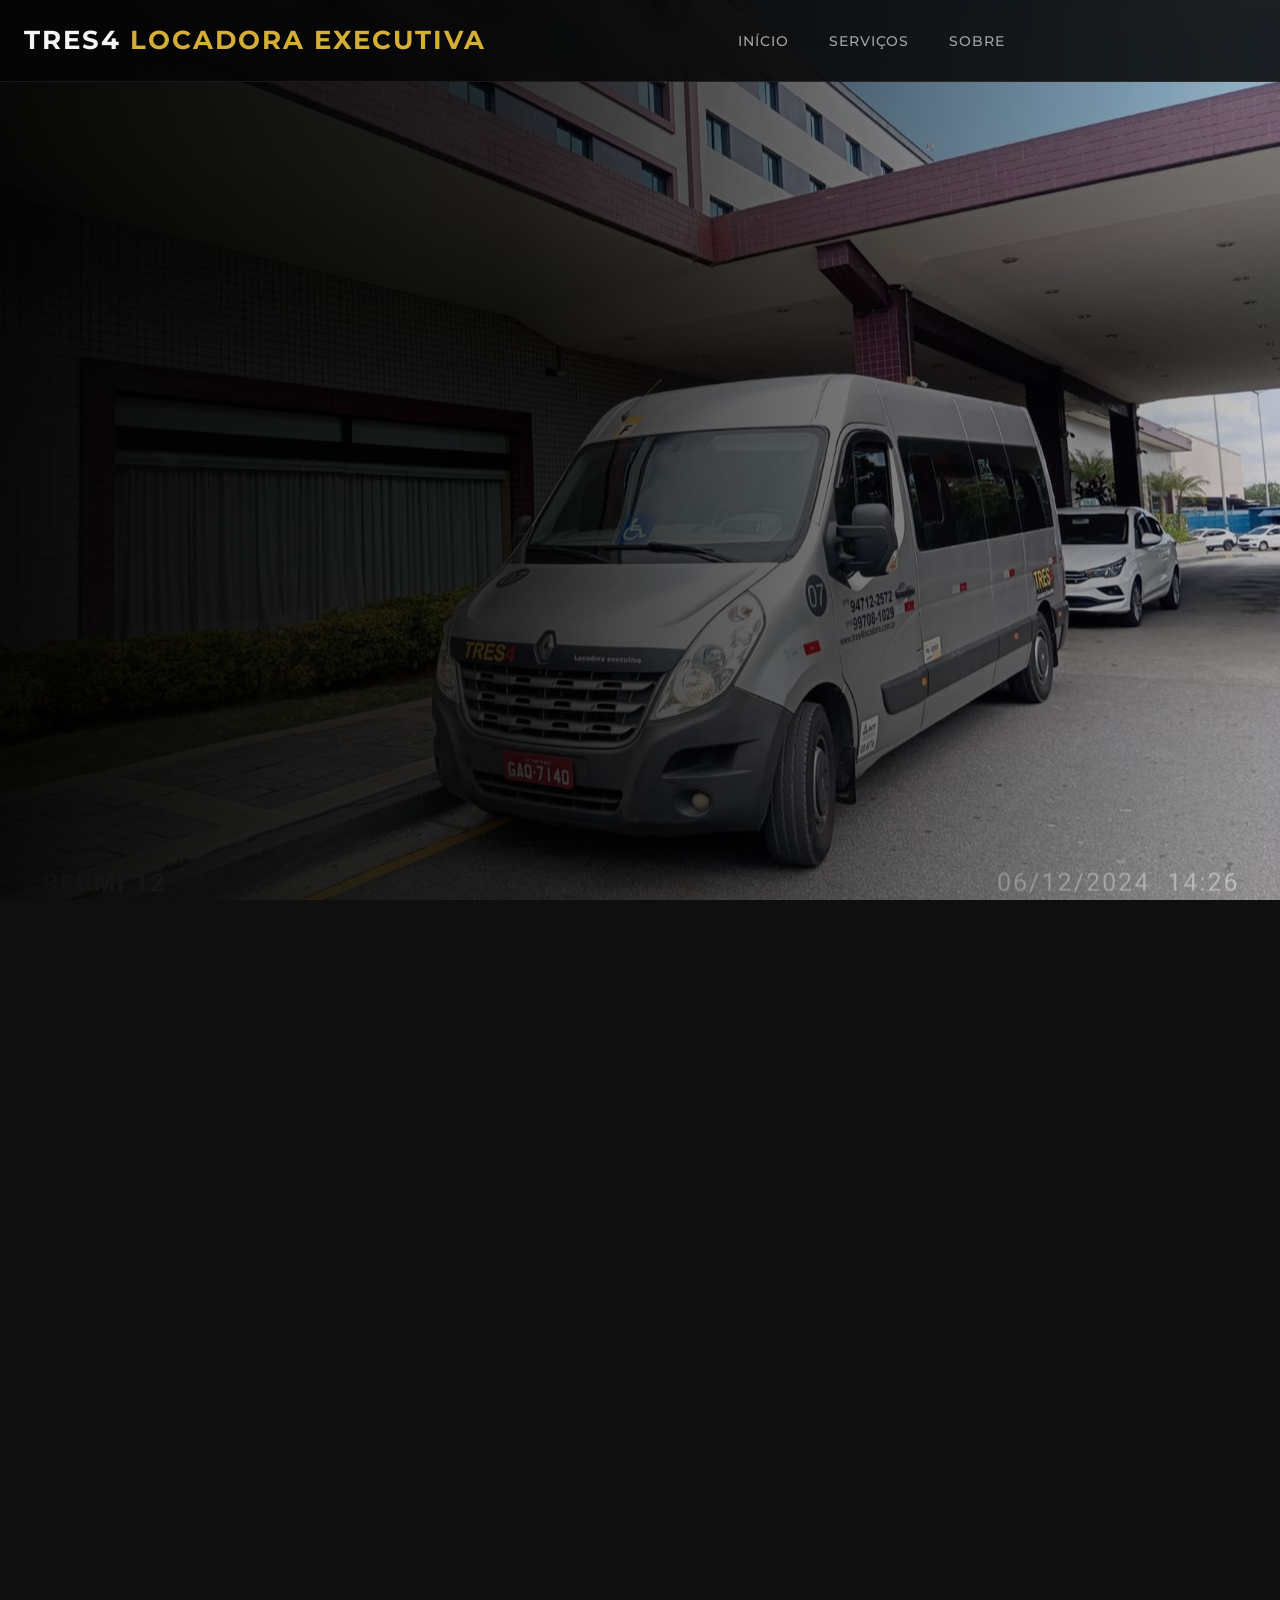
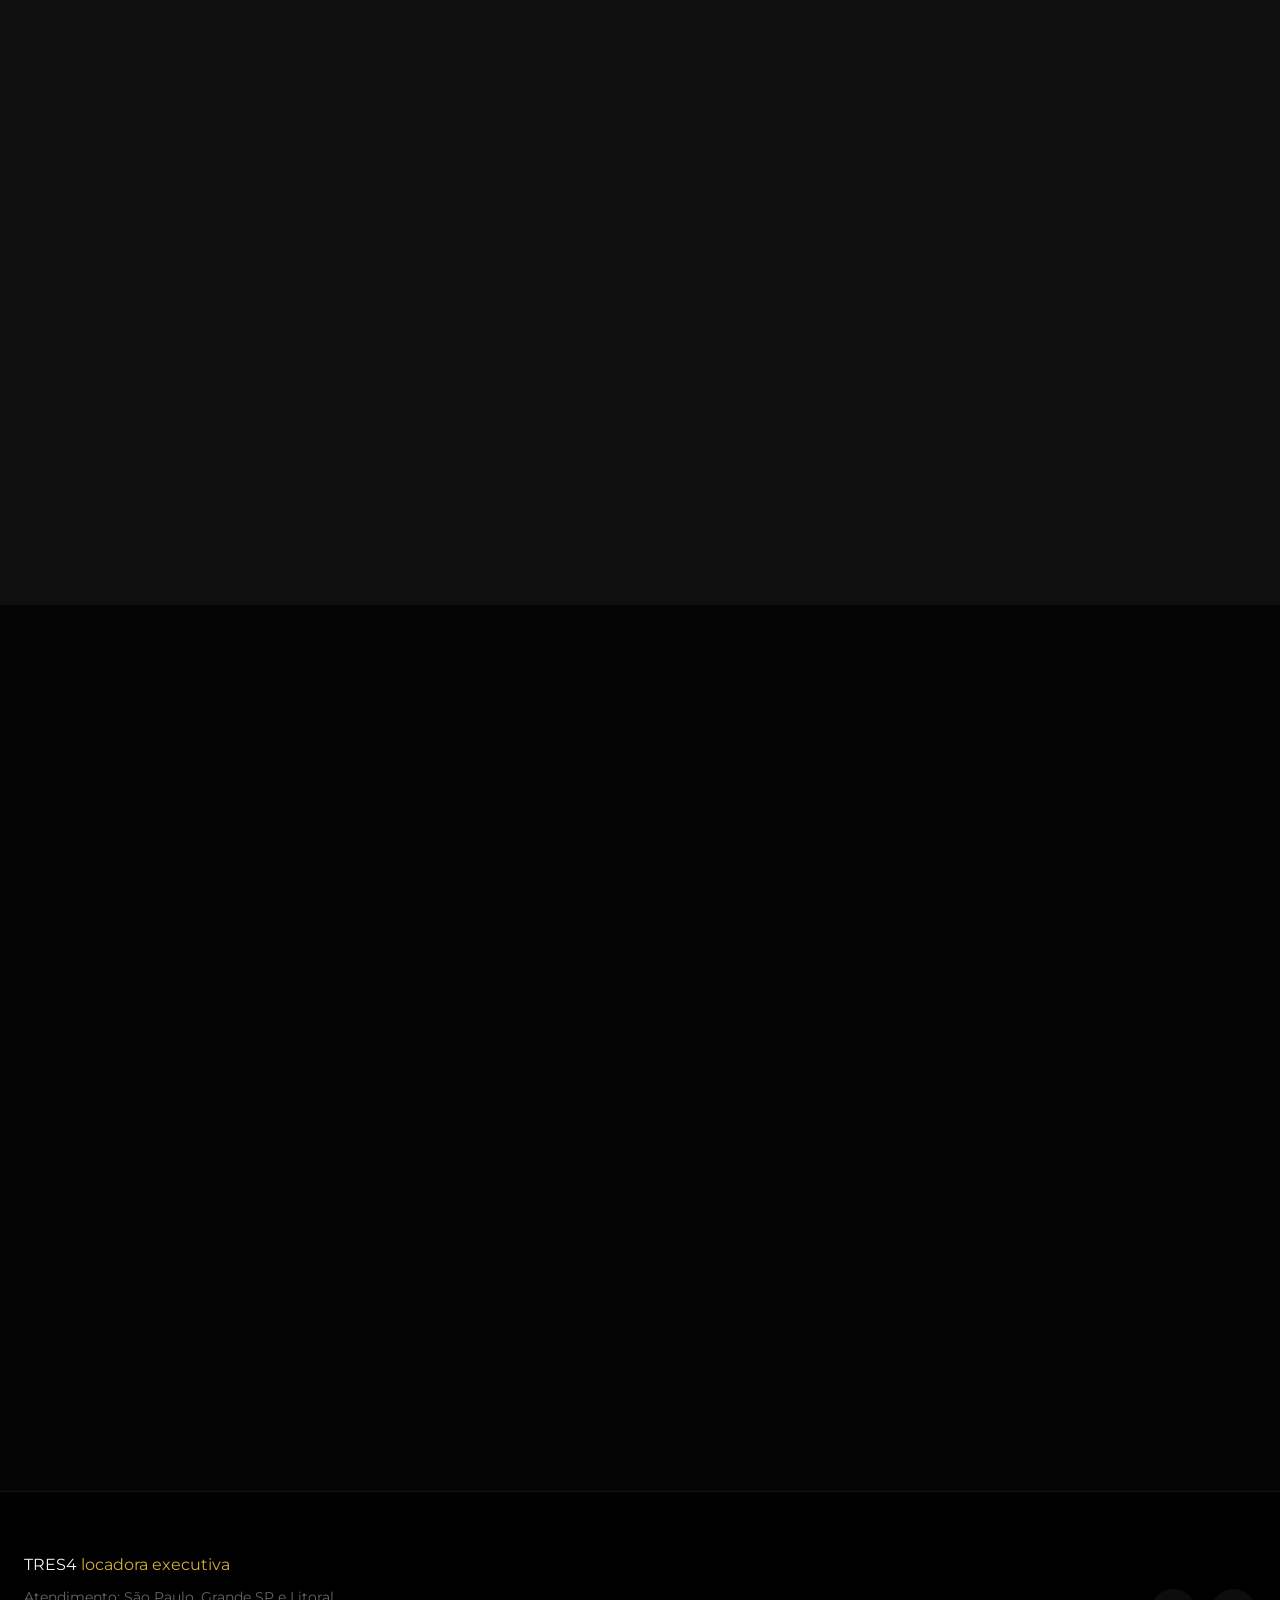
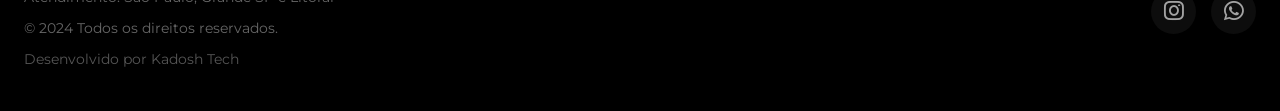
==== index.html @ 8bcae756 "Add files via upload" ====
<!-- index.html -->
<!DOCTYPE html>
<html lang="pt-br">
<head>
    <meta charset="UTF-8">
    <meta name="viewport" content="width=device-width, initial-scale=1.0">
    <title>TRES4 locadora executiva | Transporte Corporativo</title>
    
    <!-- Google Fonts: Montserrat -->
    <link rel="preconnect" href="https://fonts.googleapis.com">
    <link rel="preconnect" href="https://fonts.gstatic.com" crossorigin>
    <link href="https://fonts.googleapis.com/css2?family=Montserrat:wght@300;400;600;700&display=swap" rel="stylesheet">
    
    <!-- FontAwesome para Ícones -->
    <link rel="stylesheet" href="https://cdnjs.cloudflare.com/ajax/libs/font-awesome/6.4.0/css/all.min.css">
    
    <!-- Favicon (substitua pelo caminho do seu ícone, ex: img/favicon.png) -->
    <link rel="icon" href="img/ChatGPT Image 11 de fev. de 2026, 14_04_48.png" type="image/png">

    <!-- CSS Personalizado -->
    <link rel="stylesheet" href="css/style.css">
</head>
<body>

    <!-- 1) HEADER FIXO -->
    <header id="header">
        <div class="container header-container">
            <div class="logo">
                TRES4 <span class="text-gold">locadora executiva</span>
            </div>

            <nav class="nav-menu" id="nav-menu">
                <ul>
                    <li><a href="#inicio" class="nav-link">Início</a></li>
                    <li><a href="#servicos" class="nav-link">Serviços</a></li>
                    <li><a href="#sobre" class="nav-link">Sobre</a></li>
                </ul>
            </nav>

            <div class="header-actions">
                <div class="hamburger" id="hamburger">
                    <div class="bar"></div>
                    <div class="bar"></div>
                    <div class="bar"></div>
                </div>
            </div>
        </div>
    </header>

    <!-- 2) HERO SECTION -->
    <section id="inicio" class="hero">
        <div class="hero-overlay"></div>
        <div class="container hero-content fade-in-section">
            <h1>Locação de Van Executiva com <span class="text-gold">Conforto</span> e <span class="text-gold">Pontualidade</span></h1>
            <p>Transporte corporativo, viagens, eventos e traslados com segurança e profissionalismo de alto nível.</p>
        </div>
    </section>

    <!-- NOVA SEÇÃO: ORÇAMENTO VIA WHATSAPP -->
    <section id="orcamento" class="section-padding bg-graphite">
        <div class="container">
            <div class="section-header fade-in-section">
                <h2>Orçamento Rápido via WhatsApp</h2>
                <div class="divider"></div>
                <p>Preencha os dados abaixo e envie para receber sua cotação personalizada.</p>
            </div>

            <div class="quote-wrapper fade-in-section">
                <form id="whatsapp-form">
                    <div class="form-group">
                        <label for="origem">Local de Partida</label>
                        <input type="text" id="origem" placeholder="Ex: Aeroporto de Guarulhos" required>
                    </div>
                    <div class="form-group">
                        <label for="destino">Local de Destino</label>
                        <input type="text" id="destino" placeholder="Ex: Hotel Hilton Morumbi" required>
                    </div>
                    <div class="form-row">
                        <div class="form-group">
                            <label for="data-ida">Data de Ida</label>
                            <input type="date" id="data-ida" required>
                        </div>
                        <div class="form-group">
                            <label for="horario-saida">Horário de Saída</label>
                            <input type="time" id="horario-saida" required>
                        </div>
                    </div>
                    <div class="form-row">
                        <div class="form-group">
                            <label for="tipo-viagem">Tipo de Viagem</label>
                            <select id="tipo-viagem" required>
                                <option value="Só Ida">Só Ida</option>
                                <option value="Bate e Volta">Bate e Volta</option>
                            </select>
                        </div>
                        <div class="form-group">
                            <label for="passageiros">Nº de Passageiros</label>
                            <input type="number" id="passageiros" placeholder="Ex: 15" min="1" required>
                        </div>
                    </div>
                    <div class="form-group" id="campo-data-volta" style="display: none;">
                        <label for="data-volta">Data de Volta</label>
                        <input type="date" id="data-volta">
                    </div>
                    <div class="form-group">
                        <label for="tipo-veiculo">Tipo de Veículo</label>
                        <select id="tipo-veiculo">
                            <option value="Van 15 lugares">Van 15 lugares</option>
                            <option value="Van 16 lugares">Van 16 lugares</option>
                            <option value="Van 20 lugares">Van 20 lugares</option>
                            <option value="Micro-ônibus 36 lugares">Micro-ônibus 36 lugares</option>
                            <option value="Ônibus 46 lugares">Ônibus 46 lugares</option>
                        </select>
                    </div>
                    <button type="submit" class="btn-primary btn-large" style="width: 100%; justify-content: center;">
                        <i class="fa-brands fa-whatsapp"></i> Enviar para WhatsApp
                    </button>
                </form>
            </div>
        </div>
    </section>

    <!-- 3) SEÇÃO DE SERVIÇOS -->
    <section id="servicos" class="section-padding bg-dark">
        <div class="container">
            <div class="section-header fade-in-section">
                <h2>Nossos Serviços</h2>
                <div class="divider"></div>
                <p>Soluções completas em mobilidade corporativa e turismo.</p>
            </div>

            <div class="cards-grid">
                <!-- Card 1 -->
                <div class="card fade-in-section">
                    <div class="icon-box">
                        <i class="fa-solid fa-van-shuttle"></i>
                    </div>
                    <h3>Van Executiva</h3>
                    <p>Veículos modernos equipados com ar-condicionado, poltronas reclináveis e Wi-Fi para seu conforto.</p>
                </div>

                <!-- Card 2 -->
                <div class="card fade-in-section">
                    <div class="icon-box">
                        <i class="fa-solid fa-plane-departure"></i>
                    </div>
                    <h3>Traslado Aeroporto</h3>
                    <p>Receptivo em aeroportos com pontualidade garantida. Monitoramos seu voo para evitar atrasos.</p>
                </div>

                <!-- Card 3 -->
                <div class="card fade-in-section">
                    <div class="icon-box">
                        <i class="fa-solid fa-map-location-dot"></i>
                    </div>
                    <h3>Viagens e Turismo</h3>
                    <p>Roteiros turísticos, excursões e viagens em família com motoristas experientes em estradas.</p>
                </div>

                <!-- Card 4 -->
                <div class="card fade-in-section">
                    <div class="icon-box">
                        <i class="fa-solid fa-briefcase"></i>
                    </div>
                    <h3>Eventos Corporativos</h3>
                    <p>Logística de transporte para congressos, feiras e reuniões de negócios com total discrição.</p>
                </div>
            </div>
        </div>
    </section>

    <!-- 4) SEÇÃO "POR QUE ESCOLHER A GENTE" -->
    <section id="diferenciais" class="section-padding bg-graphite">
        <div class="container">
            <div class="section-header fade-in-section">
                <h2>Por Que Nos Escolher?</h2>
                <div class="divider"></div>
            </div>

            <div class="features-grid">
                <div class="feature-item fade-in-section">
                    <i class="fa-solid fa-user-tie text-gold"></i>
                    <div>
                        <h4>Motoristas Profissionais</h4>
                        <p>Equipe treinada, uniformizada e discreta.</p>
                    </div>
                </div>

                <div class="feature-item fade-in-section">
                    <i class="fa-solid fa-check-to-slot text-gold"></i>
                    <div>
                        <h4>Veículos Revisados</h4>
                        <p>Frota nova com manutenção preventiva rigorosa.</p>
                    </div>
                </div>

                <div class="feature-item fade-in-section">
                    <i class="fa-solid fa-clock text-gold"></i>
                    <div>
                        <h4>Pontualidade Garantida</h4>
                        <p>Respeito absoluto aos horários agendados.</p>
                    </div>
                </div>

                <div class="feature-item fade-in-section">
                    <i class="fa-brands fa-whatsapp text-gold"></i>
                    <div>
                        <h4>Atendimento Rápido</h4>
                        <p>Orçamentos ágeis e suporte via WhatsApp.</p>
                    </div>
                </div>
            </div>
        </div>
    </section>

    <!-- 5) SEÇÃO DE GALERIA / FOTOS -->
    <section id="galeria" class="section-padding bg-dark">
        <div class="container">
            <div class="section-header fade-in-section">
                <h2>Nossa Frota</h2>
                <div class="divider"></div>
                <p>Conforto, higienização e tecnologia em cada detalhe.</p>
            </div>

            <div class="gallery-grid">
                <div class="gallery-item fade-in-section">
                    <img src="img/96c2bb25-fee1-4626-82e7-6e693b0df687.jpg" alt="Interior Van Executiva">
                    <div class="gallery-overlay"><i class="fa-solid fa-magnifying-glass-plus"></i></div>
                </div>
                <div class="gallery-item fade-in-section">
                    <img src="img/d9f26574-5189-4504-b9fa-1c1dcefc4586.jpg" alt="Van Executiva Externa">
                    <div class="gallery-overlay"><i class="fa-solid fa-magnifying-glass-plus"></i></div>
                </div>
                <div class="gallery-item fade-in-section">
                    <img src="img/294450ea-e148-44d5-8712-19828cb060cf.jpg" alt="Conforto Poltronas">
                    <div class="gallery-overlay"><i class="fa-solid fa-magnifying-glass-plus"></i></div>
                </div>
                <div class="gallery-item fade-in-section">
                    <img src="img/e21694b3-dbf9-4ef1-8dc4-aefa2a2aeecd.jpg" alt="Viagem Corporativa">
                    <div class="gallery-overlay"><i class="fa-solid fa-magnifying-glass-plus"></i></div>
                </div>
            </div>
        </div>
    </section>

    <!-- 6) SEÇÃO DE DEPOIMENTOS -->
    <section id="depoimentos" class="section-padding bg-graphite">
        <div class="container">
            <div class="section-header fade-in-section">
                <h2>O Que Dizem Nossos Clientes</h2>
                <div class="divider"></div>
            </div>

            <div class="testimonials-grid">
                <div class="testimonial-card fade-in-section">
                    <div class="stars text-gold"><i class="fa-solid fa-star"></i><i class="fa-solid fa-star"></i><i class="fa-solid fa-star"></i><i class="fa-solid fa-star"></i><i class="fa-solid fa-star"></i></div>
                    <p>"Serviço impecável! A van estava extremamente limpa e o motorista foi muito pontual. Recomendo para qualquer empresa."</p>
                    <h4>Carlos Mendes</h4>
                    <span>São Paulo, SP</span>
                </div>

                <div class="testimonial-card fade-in-section">
                    <div class="stars text-gold"><i class="fa-solid fa-star"></i><i class="fa-solid fa-star"></i><i class="fa-solid fa-star"></i><i class="fa-solid fa-star"></i><i class="fa-solid fa-star"></i></div>
                    <p>"Contratamos para um evento corporativo e tudo saiu perfeito. O atendimento via WhatsApp foi rápido e eficiente."</p>
                    <h4>Fernanda Souza</h4>
                    <span>Campinas, SP</span>
                </div>

                <div class="testimonial-card fade-in-section">
                    <div class="stars text-gold"><i class="fa-solid fa-star"></i><i class="fa-solid fa-star"></i><i class="fa-solid fa-star"></i><i class="fa-solid fa-star"></i><i class="fa-solid fa-star"></i></div>
                    <p>"Viagem tranquila e segura com minha família. O motorista foi muito atencioso e o veículo era super confortável."</p>
                    <h4>Roberto Almeida</h4>
                    <span>Santos, SP</span>
                </div>
            </div>
        </div>
    </section>

    <!-- 7) SEÇÃO SOBRE (RECONSTRUÍDA) -->
    <section id="sobre" class="section-padding bg-dark">
        <div class="container">
            <div class="section-header fade-in-section">
                <h2>Sobre a <span class="text-gold">TRES4 locadora executiva</span></h2>
                <div class="divider"></div>
            </div>
            <div class="about-content fade-in-section">
                <div class="about-text-new">
                    <p>Com mais de 10 anos de experiência no mercado de transporte executivo, nossa missão é oferecer uma experiência de viagem superior, unindo segurança, conforto e pontualidade.</p>
                    <p>Atendemos empresas de grande porte, eventos sociais e grupos de turismo, sempre com uma frota renovada e motoristas altamente qualificados e bilíngues (sob consulta).</p>
                </div>
                <div class="about-image-new">
                    <img src="img/69a67523-b2e0-4eae-94ff-9f97b449d1ce.jpg" alt="Motorista Executivo">
                </div>
            </div>
        </div>
    </section>
    <!-- 9) FOOTER -->
    <footer class="footer bg-dark">
        <div class="container footer-content">
            <div class="footer-logo">
                TRES4 <span class="text-gold">locadora executiva</span>
                <p>Atendimento: São Paulo, Grande SP e Litoral</p>
                <p>&copy; 2024 Todos os direitos reservados.</p>
                <p><a href="https://kadosh-tech.vercel.app/" target="_blank" class="kadosh-link">Desenvolvido por Kadosh Tech</a></p>
            </div>
            <div class="social-icons">
                <a href="https://www.instagram.com/locadoradevanstres4/" target="_blank"><i class="fa-brands fa-instagram"></i></a>
                <a href="https://wa.me/5511943719478" target="_blank"><i class="fa-brands fa-whatsapp"></i></a>
            </div>
        </div>
    </footer>

    <!-- Script JS -->
    <script src="js/js.js"></script>
</body>
</html>
---- css/style.css ----
/* style.css */

/* --- Variáveis e Reset --- */
:root {
    --color-black: #050505; /* Preto mais profundo */
    --color-dark-gray: #0f0f0f;
    --color-graphite: #1a1a1a;
    --color-surface: #141414;
    --color-gold: #D4AF37;
    --color-gold-hover: #F2C94C;
    --color-gold-dim: rgba(212, 175, 55, 0.15);
    --color-white: #f5f5f5;
    --color-text-gray: #a3a3a3;
    --color-whatsapp: #25D366;
    --color-whatsapp-hover: #1ebe57;
    --border-light: rgba(255, 255, 255, 0.08);
    --glass-bg: rgba(20, 20, 20, 0.7);
    --glass-border: rgba(255, 255, 255, 0.05);
    --shadow-soft: 0 10px 40px -10px rgba(0,0,0,0.8);
    --shadow-glow: 0 0 20px rgba(212, 175, 55, 0.15);
    
    --font-main: 'Montserrat', sans-serif;
    --transition: all 0.4s cubic-bezier(0.165, 0.84, 0.44, 1); /* Curva Bezier mais suave */
    --radius-lg: 16px;
    --radius-md: 12px;
    --radius-sm: 8px;
}

* {
    margin: 0;
    padding: 0;
    box-sizing: border-box;
    -webkit-font-smoothing: antialiased;
    -moz-osx-font-smoothing: grayscale;
}

html {
    scroll-behavior: smooth;
    overflow-x: hidden;
}

body {
    font-family: var(--font-main);
    background-color: var(--color-black);
    color: var(--color-white);
    line-height: 1.6;
    background-image: radial-gradient(circle at top right, #1a1a1a 0%, #050505 40%);
    background-attachment: fixed;
    overflow-x: hidden;
}

ul { list-style: none; }
a { text-decoration: none; color: inherit; }

/* --- Utilitários --- */
.container {
    max-width: 1280px; /* Container um pouco mais largo */
    margin: 0 auto;
    padding: 0 24px;
}

.text-gold { color: var(--color-gold); }
.bg-dark { background-color: transparent; } /* Removido para usar o gradiente do body */
.bg-graphite { background-color: var(--color-dark-gray); }

.section-padding { padding: 100px 0; }

.section-header {
    text-align: center;
    margin-bottom: 70px;
    max-width: 800px;
    margin-left: auto;
    margin-right: auto;
}

.section-header h2 {
    font-size: 2.8rem;
    font-weight: 700;
    text-transform: uppercase;
    letter-spacing: 1px;
    margin-bottom: 20px;
    background: linear-gradient(to right, #fff, #ccc);
    -webkit-background-clip: text;
    -webkit-text-fill-color: transparent;
}

.divider {
    width: 80px;
    height: 4px;
    background-color: var(--color-gold);
    margin: 0 auto 25px;
    border-radius: 2px;
    box-shadow: 0 0 15px var(--color-gold-dim);
}

.section-header p {
    font-size: 1.1rem;
    color: var(--color-text-gray);
    font-weight: 300;
}

/* --- Botões --- */
.btn-primary {
    display: inline-flex;
    align-items: center;
    justify-content: center;
    gap: 10px;
    background-color: var(--color-whatsapp);
    color: var(--color-white);
    font-weight: 700;
    border-radius: var(--radius-sm);
    transition: var(--transition);
    text-transform: uppercase;
    letter-spacing: 0.5px;
    border: none;
    cursor: pointer;
    position: relative;
    overflow: hidden;
}

.btn-primary:hover {
    background-color: var(--color-whatsapp-hover);
    transform: translateY(-3px);
    box-shadow: 0 10px 25px rgba(37, 211, 102, 0.25);
}

.btn-small { padding: 12px 24px; font-size: 0.9rem; }
.btn-large { padding: 18px 40px; font-size: 1rem; }

/* --- Header --- */
header {
    position: absolute;
    top: 0;
    left: 0;
    width: 100%;
    z-index: 1000;
    background-color: rgba(5, 5, 5, 0.85);
    backdrop-filter: blur(15px);
    -webkit-backdrop-filter: blur(15px);
    border-bottom: 1px solid var(--border-light);
    padding: 20px 0;
    transition: var(--transition);
}

.header-container {
    display: flex;
    justify-content: space-between;
    align-items: center;
}

.logo {
    font-size: 1.6rem;
    font-weight: 700;
    text-transform: uppercase;
    letter-spacing: 2px;
    color: var(--color-white);
}

.nav-menu ul {
    display: flex;
    gap: 40px;
}

.nav-link {
    font-size: 0.9rem;
    font-weight: 500;
    text-transform: uppercase;
    letter-spacing: 1px;
    color: var(--color-text-gray);
    transition: var(--transition);
    position: relative;
}

.nav-link::after {
    content: '';
    position: absolute;
    width: 0;
    height: 2px;
    bottom: -6px;
    left: 0;
    background-color: var(--color-gold);
    transition: var(--transition);
    box-shadow: 0 0 10px var(--color-gold);
}

.nav-link:hover { color: var(--color-white); }
.nav-link:hover::after { width: 100%; }

.btn-header-mobile { display: none; } /* Escondido no desktop */

/* Hamburger Menu */
.hamburger {
    display: none;
    cursor: pointer;
}

.bar {
    display: block;
    width: 30px;
    height: 2px;
    margin: 6px auto;
    background-color: var(--color-white);
    transition: var(--transition);
}

/* --- Hero Section --- */
.hero {
    height: 100vh;
    min-height: 600px;
    background-image: url('../img/06b95664-b39d-4b4d-8f35-195a34e56233.jpg'); /* Placeholder Van/Carro Luxo */
    background-size: cover;
    background-position: center;
    position: relative;
    display: flex;
    align-items: center;
    justify-content: flex-start; /* Alinhamento à esquerda */
    text-align: left; /* Alinhamento à esquerda */
}

.hero-overlay {
    position: absolute;
    top: 0;
    left: 0;
    width: 100%;
    height: 100%;
    /* Gradiente sofisticado para dar leitura ao texto na esquerda */
    background: linear-gradient(90deg, rgba(0,0,0,0.95) 0%, rgba(0,0,0,0.8) 40%, rgba(0,0,0,0.2) 100%);
}

.hero-content {
    position: relative;
    z-index: 1;
    max-width: 900px;
    padding-left: 20px; /* Pequeno ajuste visual */
}

.hero-content h1 {
    font-size: clamp(2.5rem, 5vw, 4.5rem); /* Tipografia responsiva e grande */
    line-height: 1.1;
    margin-bottom: 30px;
    font-weight: 700;
    text-transform: uppercase;
    letter-spacing: -1px;
}

.hero-content p {
    font-size: 1.3rem;
    color: #e0e0e0;
    margin-bottom: 40px;
    max-width: 600px;
    font-weight: 300;
    border-left: 3px solid var(--color-gold);
    padding-left: 20px;
}

/* --- Serviços (Cards) --- */
.cards-grid {
    display: grid;
    grid-template-columns: repeat(auto-fit, minmax(280px, 1fr));
    gap: 30px;
}

.card {
    background-color: var(--color-surface);
    padding: 50px 35px;
    border-radius: var(--radius-lg);
    text-align: left; /* Design mais moderno */
    transition: var(--transition);
    border: 1px solid var(--border-light);
    position: relative;
    overflow: hidden;
}

.card:hover {
    transform: translateY(-10px);
    border-color: var(--color-gold);
    box-shadow: var(--shadow-soft);
    background-color: #1a1a1a;
}

.icon-box {
    font-size: 2rem;
    color: var(--color-gold);
    margin-bottom: 30px;
    width: 70px;
    height: 70px;
    display: flex;
    align-items: center;
    justify-content: center;
    background: rgba(212, 175, 55, 0.1);
    border-radius: 50%;
    border: 1px solid rgba(212, 175, 55, 0.2);
    transition: var(--transition);
}

.card:hover .icon-box {
    background: var(--color-gold);
    color: var(--color-black);
    box-shadow: 0 0 20px var(--color-gold-dim);
}

.card h3 {
    font-size: 1.4rem;
    margin-bottom: 15px;
    color: var(--color-white);
    font-weight: 600;
}

.card p {
    color: var(--color-text-gray);
    font-size: 1rem;
    line-height: 1.7;
}

/* --- Diferenciais --- */
.features-grid {
    display: grid;
    grid-template-columns: repeat(auto-fit, minmax(320px, 1fr));
    gap: 30px;
}

.feature-item {
    display: flex;
    align-items: flex-start;
    gap: 20px;
    background-color: rgba(255,255,255,0.02);
    padding: 30px;
    border-radius: var(--radius-md);
    border: 1px solid transparent;
    transition: var(--transition);
}

.feature-item:hover {
    background-color: rgba(255,255,255,0.04);
    border-color: var(--border-light);
    transform: translateX(5px);
}

.feature-item i {
    font-size: 2rem;
    margin-top: 0;
    color: var(--color-gold);
    filter: drop-shadow(0 0 5px rgba(212, 175, 55, 0.3));
}

.feature-item h4 {
    font-size: 1.2rem;
    margin-bottom: 8px;
    color: var(--color-white);
    font-weight: 600;
}

.feature-item p {
    color: var(--color-text-gray);
    font-size: 0.95rem;
}

/* --- Animações de Scroll --- */
.fade-in-section {
    opacity: 0;
    transform: translateY(40px);
    transition: opacity 1s ease-out, transform 1s cubic-bezier(0.2, 0.8, 0.2, 1);
    will-change: opacity, visibility;
}

.fade-in-section.is-visible {
    opacity: 1;
    transform: none;
}

/* --- Responsividade --- */
@media (max-width: 768px) {
    .hamburger { display: block; }
    
    .nav-menu {
        position: fixed;
        left: -100%;
        top: 0;
        gap: 0;
        flex-direction: column;
        background-color: #000;
        width: 100%;
        height: 100vh;
        text-align: center;
        transition: 0.4s ease-in-out;
        padding: 100px 0 40px;
        z-index: -1; /* Fica atrás do header bar */
    }

    .nav-menu.active { left: 0; }

    .nav-menu ul {
        flex-direction: column;
        gap: 40px;
        margin-bottom: 40px;
    }

    .nav-link { font-size: 1.5rem; }

    .header-actions .btn-primary { display: none; } /* Esconde botão desktop */
    .btn-header-mobile {
        display: inline-block;
        background-color: var(--color-whatsapp);
        color: white;
        padding: 15px 30px;
        border-radius: var(--radius-sm);
        font-weight: bold;
    }

    .hero { justify-content: center; text-align: center; }
    .hero-content { padding-left: 0; text-align: center; }
    .hero-content p { margin: 0 auto 40px; border-left: none; }
    
    .features-grid { grid-template-columns: 1fr; }    
    .footer-content { flex-direction: column; gap: 20px; text-align: center; }
}

/* --- Galeria --- */
.gallery-grid {
    display: grid;
    grid-template-columns: repeat(2, 1fr);
    gap: 25px;
}

.gallery-item {
    position: relative;
    overflow: hidden;
    border-radius: var(--radius-md);
    height: 300px;
    cursor: pointer;
    box-shadow: 0 5px 15px rgba(0,0,0,0.3);
}

.gallery-item img {
    width: 100%;
    height: 100%;
    object-fit: cover;
    transition: transform 0.8s cubic-bezier(0.2, 1, 0.3, 1);
}

.gallery-overlay {
    position: absolute;
    top: 0;
    left: 0;
    width: 100%;
    height: 100%;
    background: linear-gradient(to top, rgba(0,0,0,0.8), rgba(0,0,0,0.2));
    display: flex;
    align-items: center;
    justify-content: center;
    opacity: 0;
    transition: var(--transition);
    backdrop-filter: blur(3px);
}

.gallery-overlay i {
    font-size: 2rem;
    color: var(--color-gold);
    transform: scale(0.8);
    transition: var(--transition);
}

.gallery-item:hover img { transform: scale(1.08); }
.gallery-item:hover .gallery-overlay { opacity: 1; }
.gallery-item:hover .gallery-overlay i { transform: scale(1); }

@media (max-width: 768px) {
    .gallery-grid {
        grid-template-columns: 1fr;
    }
}

/* --- Depoimentos --- */
.testimonials-grid {
    display: grid;
    grid-template-columns: repeat(auto-fit, minmax(300px, 1fr));
    gap: 30px;
}

.testimonial-card {
    background-color: var(--color-surface);
    padding: 40px;
    border-radius: var(--radius-lg);
    border: 1px solid var(--border-light);
    position: relative;
}

.testimonial-card::before {
    content: '"';
    position: absolute;
    top: 20px;
    right: 30px;
    font-size: 5rem;
    color: rgba(255,255,255,0.03);
    font-family: serif;
}

.stars { margin-bottom: 20px; font-size: 0.9rem; color: var(--color-gold); }

.testimonial-card p {
    font-style: italic;
    margin-bottom: 25px;
    color: var(--color-text-gray);
    font-size: 1.05rem;
}

.testimonial-card h4 { color: var(--color-white); margin-bottom: 5px; font-weight: 600; }
.testimonial-card span { font-size: 0.85rem; color: var(--color-gold); text-transform: uppercase; letter-spacing: 1px; }

/* --- Sobre a Empresa (Reconstruído) --- */
.about-content {
    display: grid;
    grid-template-columns: 1fr 1fr;
    gap: 60px;
    align-items: center;
}

.about-text-new p {
    margin-bottom: 25px;
    color: var(--color-text-gray);
    font-size: 1.1rem;
    text-align: justify;
}

.about-image-new img {
    width: 100%;
    border-radius: var(--radius-lg);
    box-shadow: var(--shadow-soft);
    border: 1px solid var(--border-light);
    filter: grayscale(20%);
    transition: var(--transition);
}

.about-image-new img:hover {
    filter: grayscale(0%);
    transform: scale(1.02);
}

@media (max-width: 768px) {
    .about-content {
        grid-template-columns: 1fr;
    }
    .about-text-new {
        text-align: center;
        margin-bottom: 40px;
    }
    .about-text-new p { text-align: center; }
}

/* --- Footer --- */
.footer {
    padding: 60px 0 40px;
    border-top: 1px solid var(--border-light);
    margin-top: auto;
    background-color: #000;
}

.footer-content {
    display: flex;
    justify-content: space-between;
    align-items: center;
}

.footer-logo p {
    font-size: 0.9rem;
    color: #666;
    margin-top: 8px;
}

.social-icons { display: flex; gap: 15px; }

.social-icons a {
    color: var(--color-text-gray);
    font-size: 1.4rem;
    transition: var(--transition);
    width: 45px;
    height: 45px;
    display: flex;
    align-items: center;
    justify-content: center;
    border-radius: 50%;
    background: rgba(255,255,255,0.05);
}

.social-icons a:hover { color: var(--color-black); background: var(--color-gold); transform: translateY(-3px); }

.kadosh-link {
    color: #555;
    text-decoration: none;
    transition: var(--transition);
}

.kadosh-link:hover {
    color: var(--color-gold);
}

/* --- Sistema de Orçamento --- */
.quote-wrapper {
    background-color: var(--glass-bg);
    backdrop-filter: blur(20px);
    -webkit-backdrop-filter: blur(20px);
    padding: 50px;
    border-radius: var(--radius-lg);
    box-shadow: var(--shadow-soft);
    max-width: 900px;
    margin: 0 auto;
    border: 1px solid var(--glass-border);
}

.form-row {
    display: grid;
    grid-template-columns: 1fr 1fr;
    gap: 25px;
}

.form-group {
    margin-bottom: 25px;
}

.form-group label {
    display: block;
    margin-bottom: 10px;
    color: #ccc;
    font-weight: 600;
    font-size: 0.9rem;
    text-transform: uppercase;
    letter-spacing: 0.5px;
}

.form-group input, 
.form-group select {
    width: 100%;
    padding: 15px 20px;
    border-radius: var(--radius-sm);
    border: 1px solid rgba(255,255,255,0.1);
    background-color: rgba(0,0,0,0.4);
    color: var(--color-white);
    font-family: var(--font-main);
    font-size: 1rem;
    outline: none;
    transition: var(--transition);
}

.form-group input:focus, 
.form-group select:focus {
    border-color: var(--color-gold);
    background-color: rgba(0,0,0,0.6);
    box-shadow: 0 0 15px rgba(212, 175, 55, 0.1);
}

/* Placeholder styling */
::placeholder { color: #555; }

/* Resultado do Orçamento */
.quote-result {
    margin-top: 30px;
    padding-top: 30px;
    border-top: 1px solid rgba(255,255,255,0.1);
    text-align: center;
    animation: fadeIn 0.5s ease;
}

.hidden { display: none; }

.result-details {
    background-color: rgba(255,255,255,0.05);
    padding: 20px;
    border-radius: 8px;
    margin-bottom: 20px;
}

.result-details p { margin-bottom: 10px; font-size: 1.1rem; }
.total-price { font-size: 1.5rem; font-weight: 700; color: var(--color-gold); }

@keyframes fadeIn {
    from { opacity: 0; transform: translateY(10px); }
    to { opacity: 1; transform: translateY(0); }
}

/* Mensagem de Status (Estilo do sistema de Apostila adaptado) */
.mensagem-status {
    margin-top: 15px;
    font-size: 0.9rem;
    color: var(--color-gold);
    font-weight: 600;
}

@media (max-width: 768px) {
    .form-row {
        grid-template-columns: 1fr;
    }
    .quote-wrapper { padding: 30px 20px; }
}
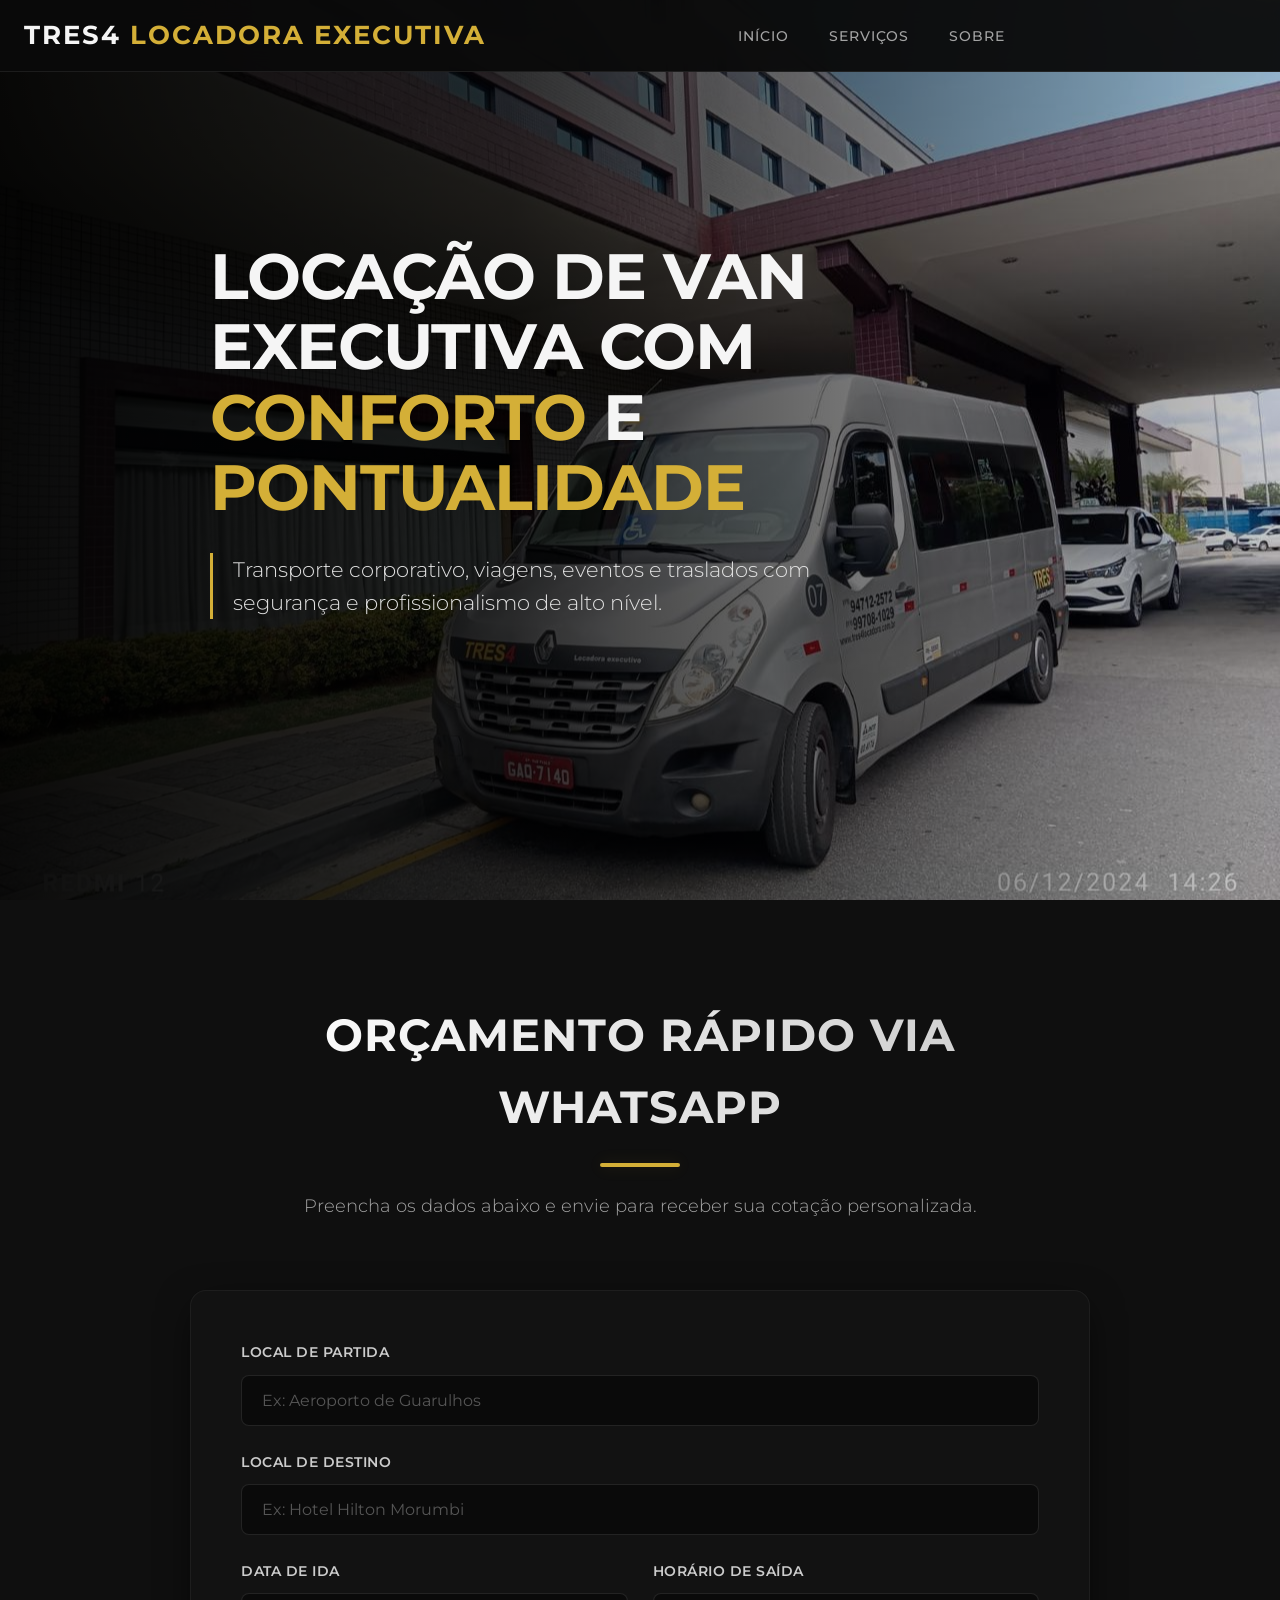
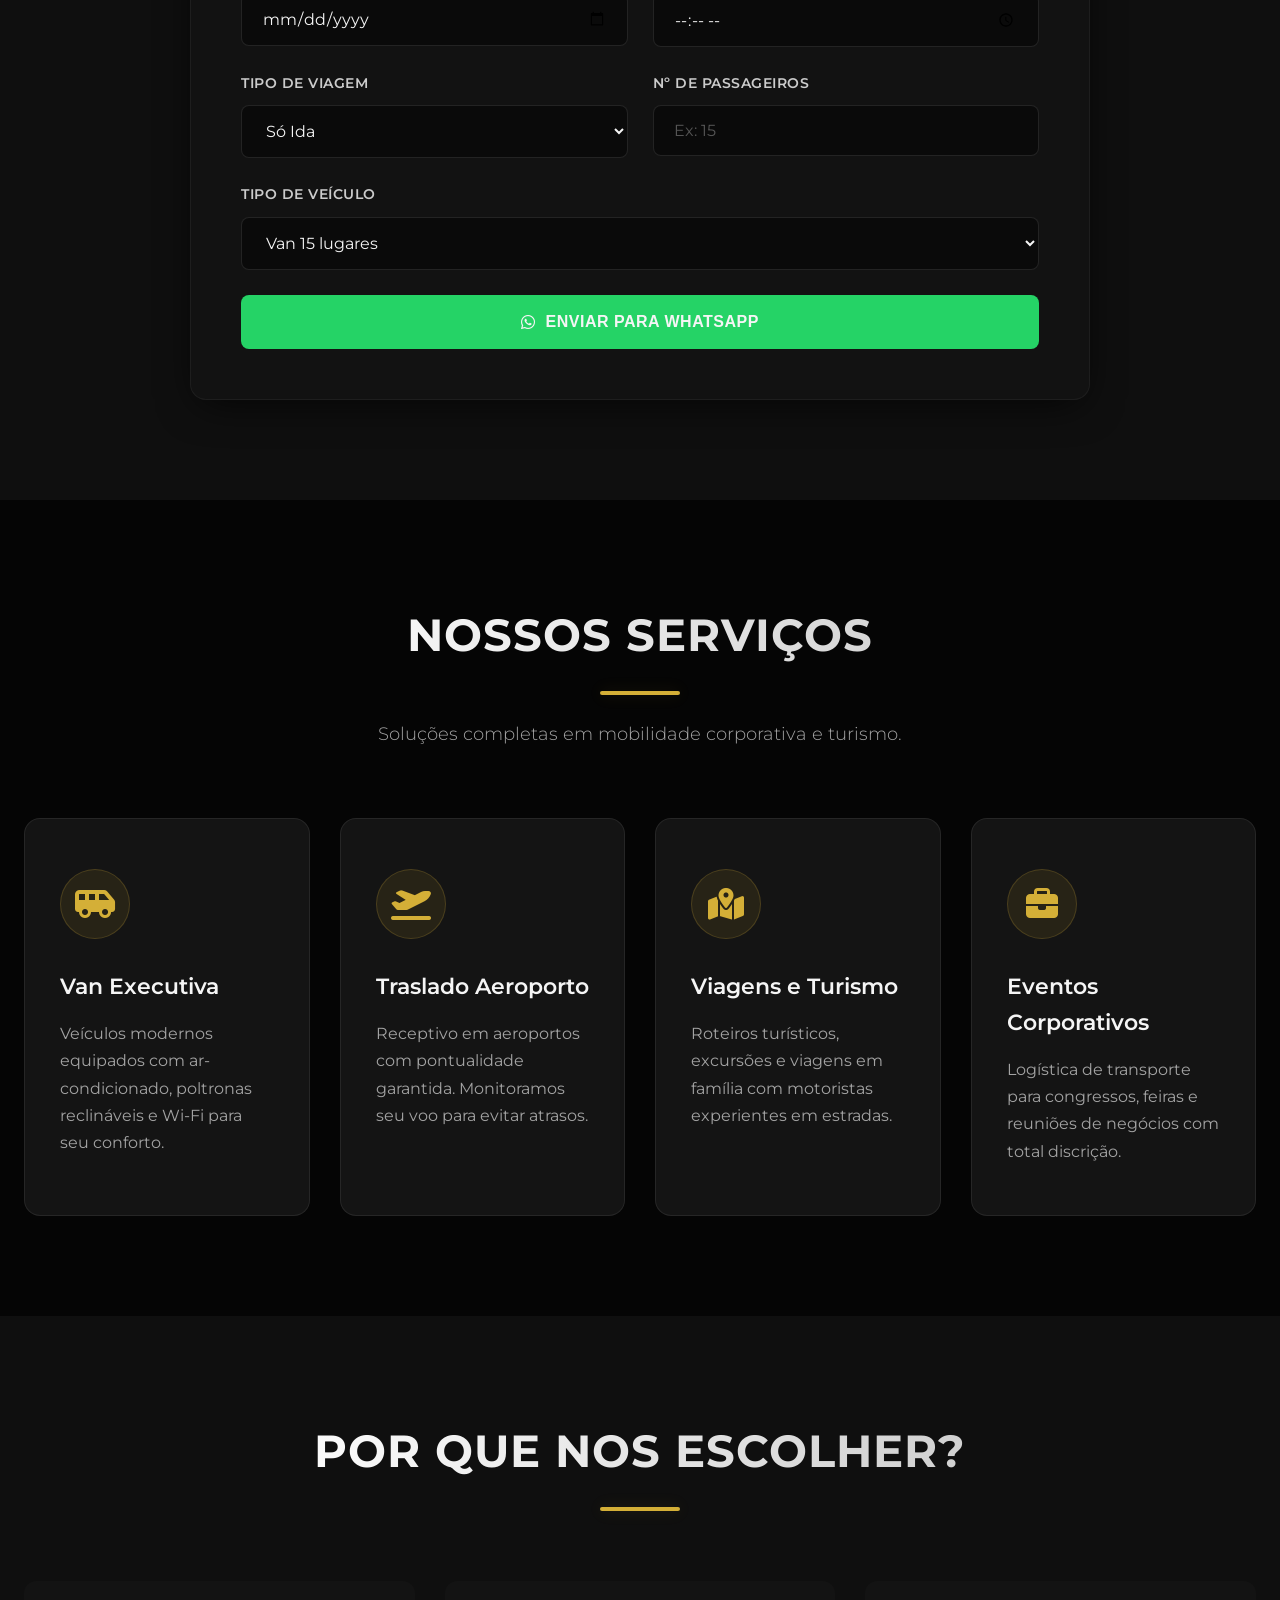
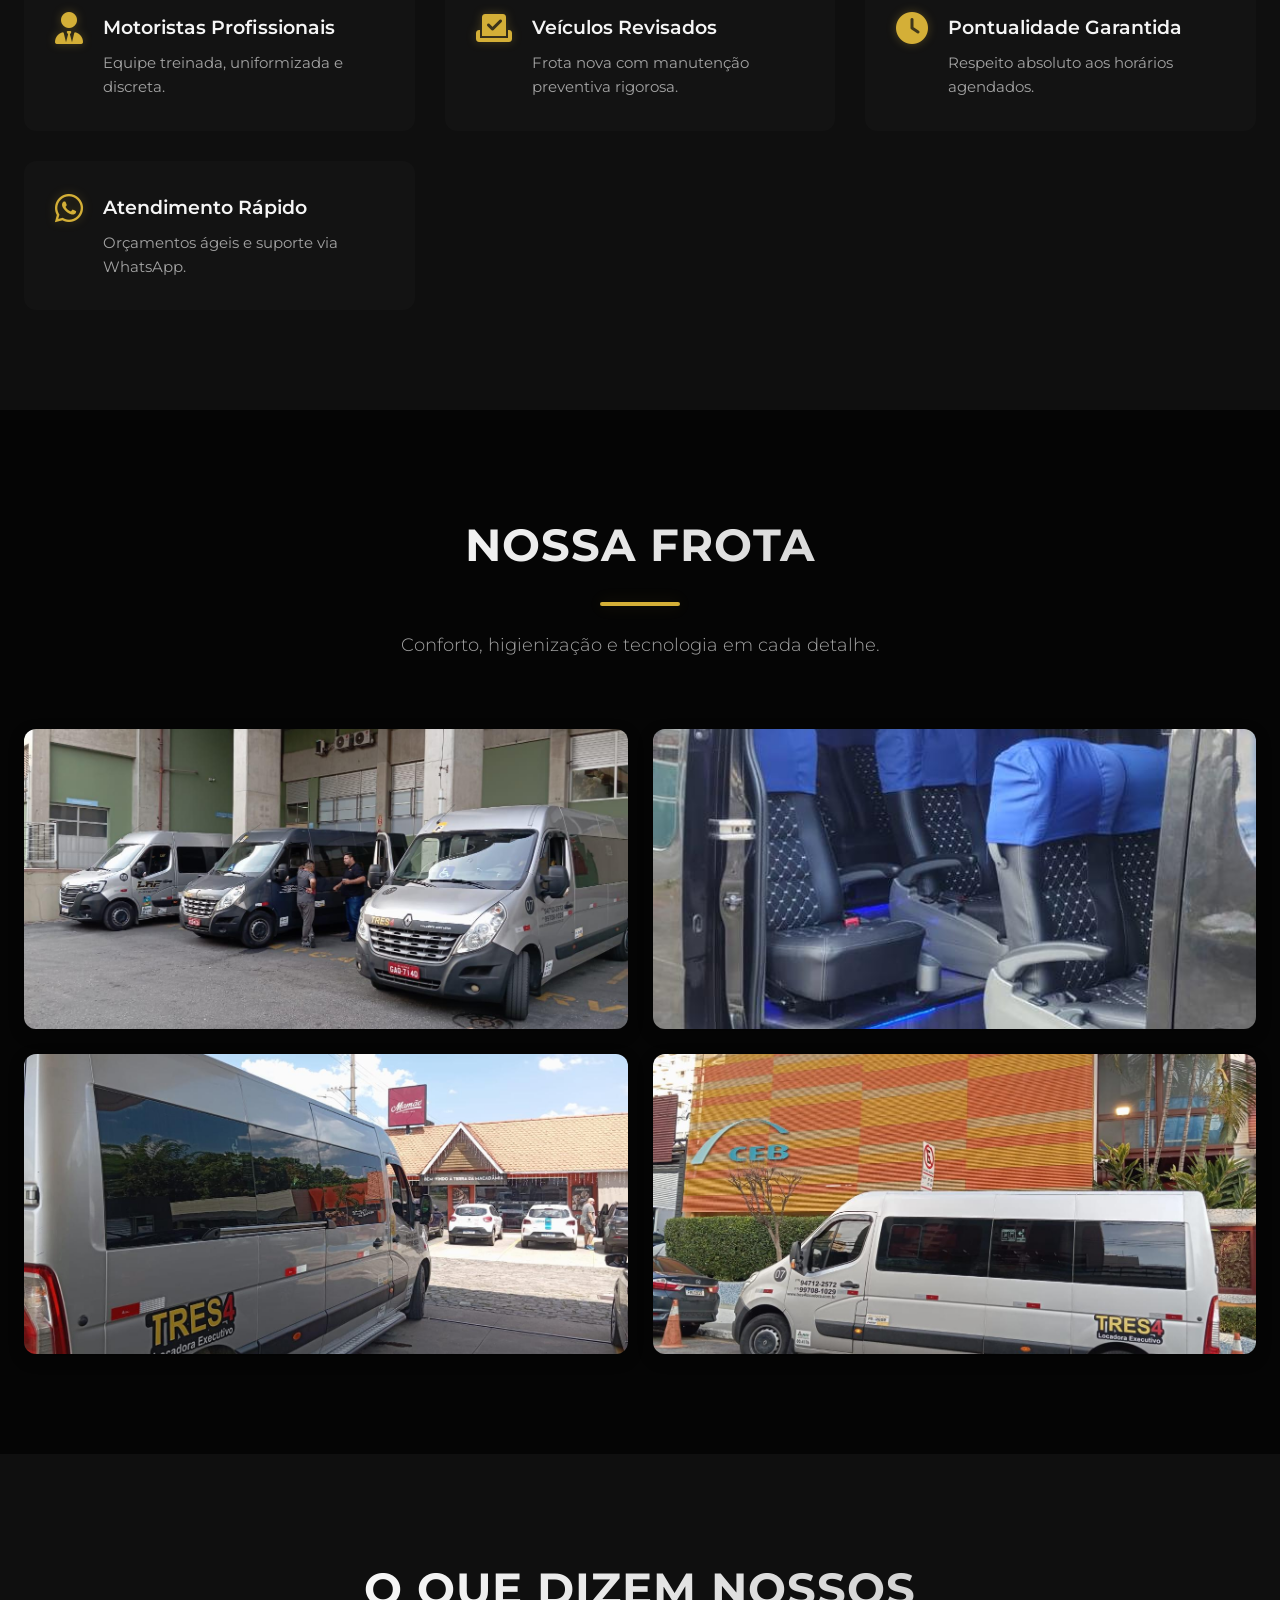
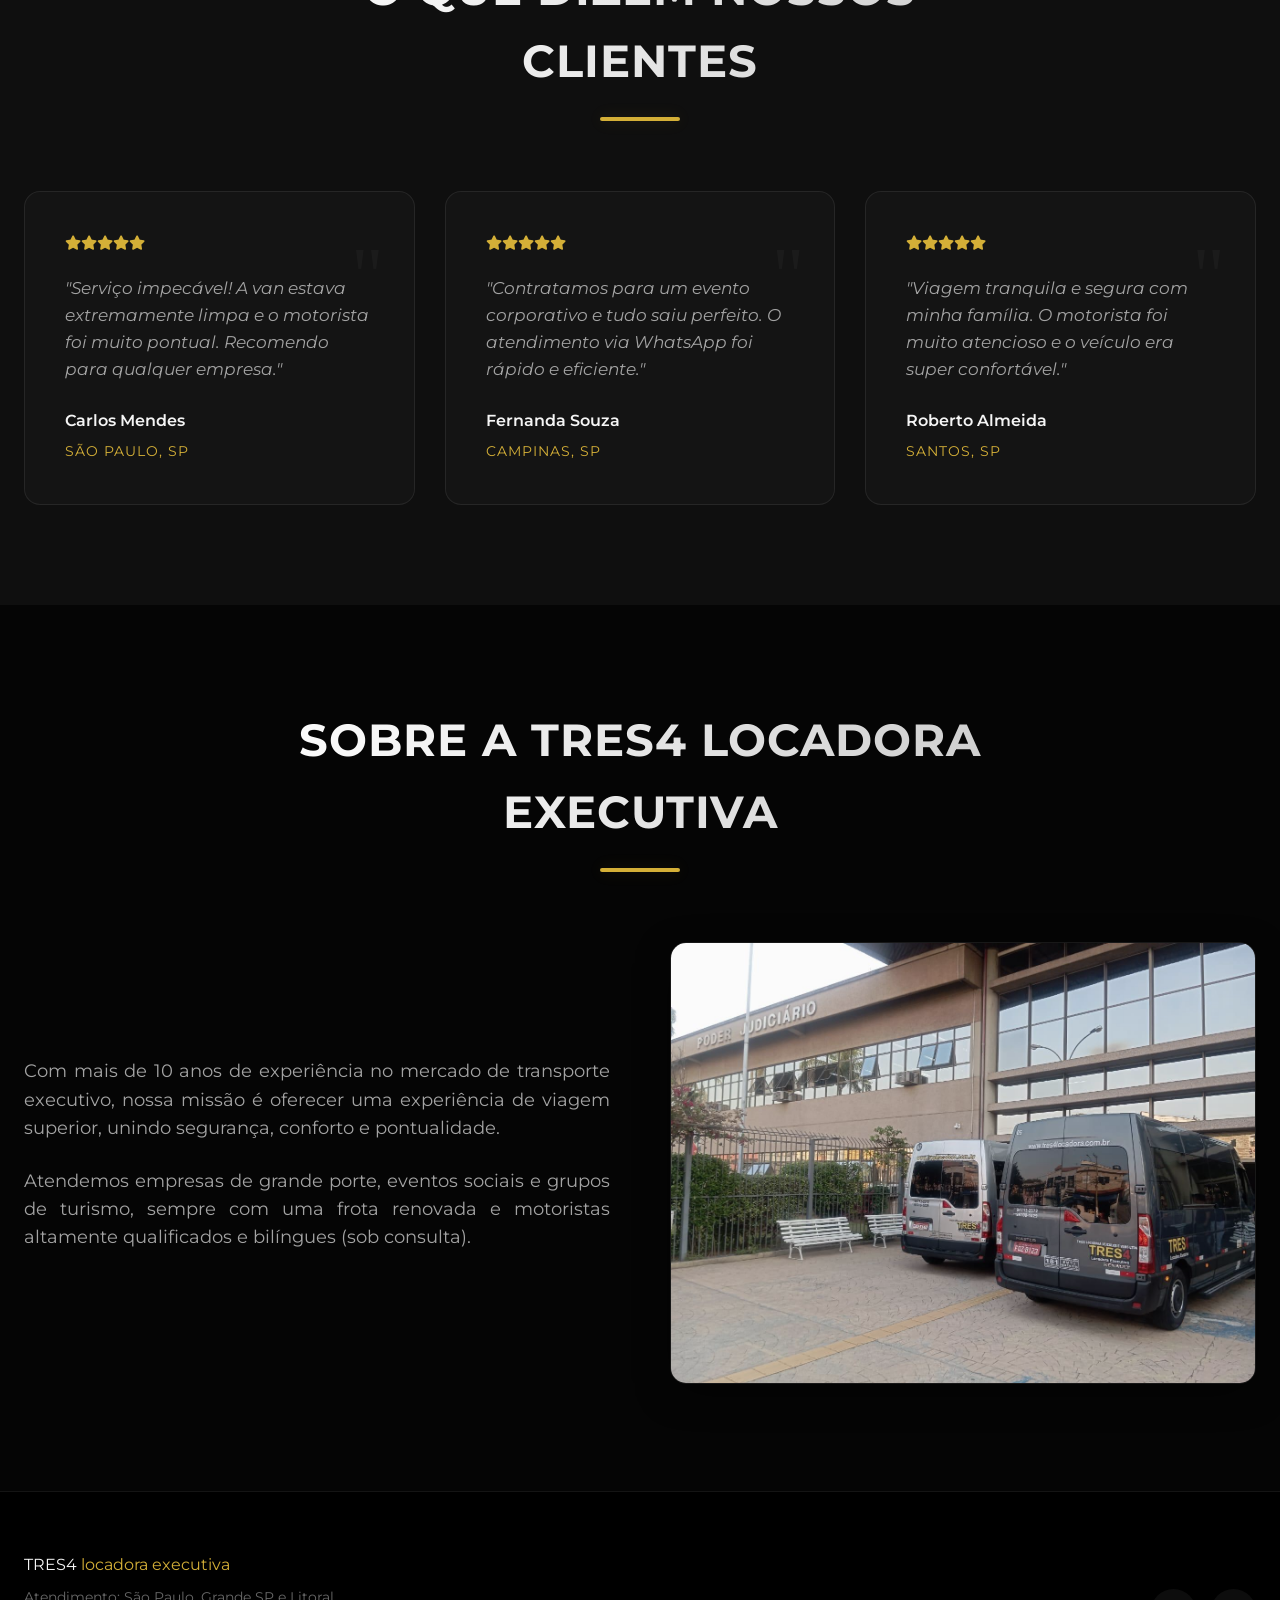
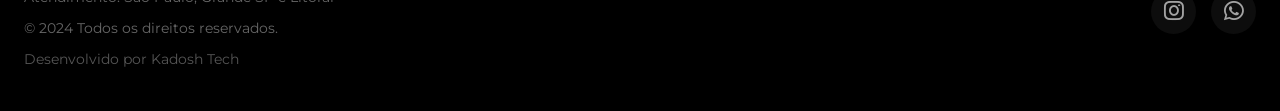
==== commit 3e5cb962: "Add files via upload" ====
--- a/index.html
+++ b/index.html
@@ -120,6 +120,7 @@
         </div>
     </section>
 
+    
     <!-- 3) SEÇÃO DE SERVIÇOS -->
     <section id="servicos" class="section-padding bg-dark">
         <div class="container">
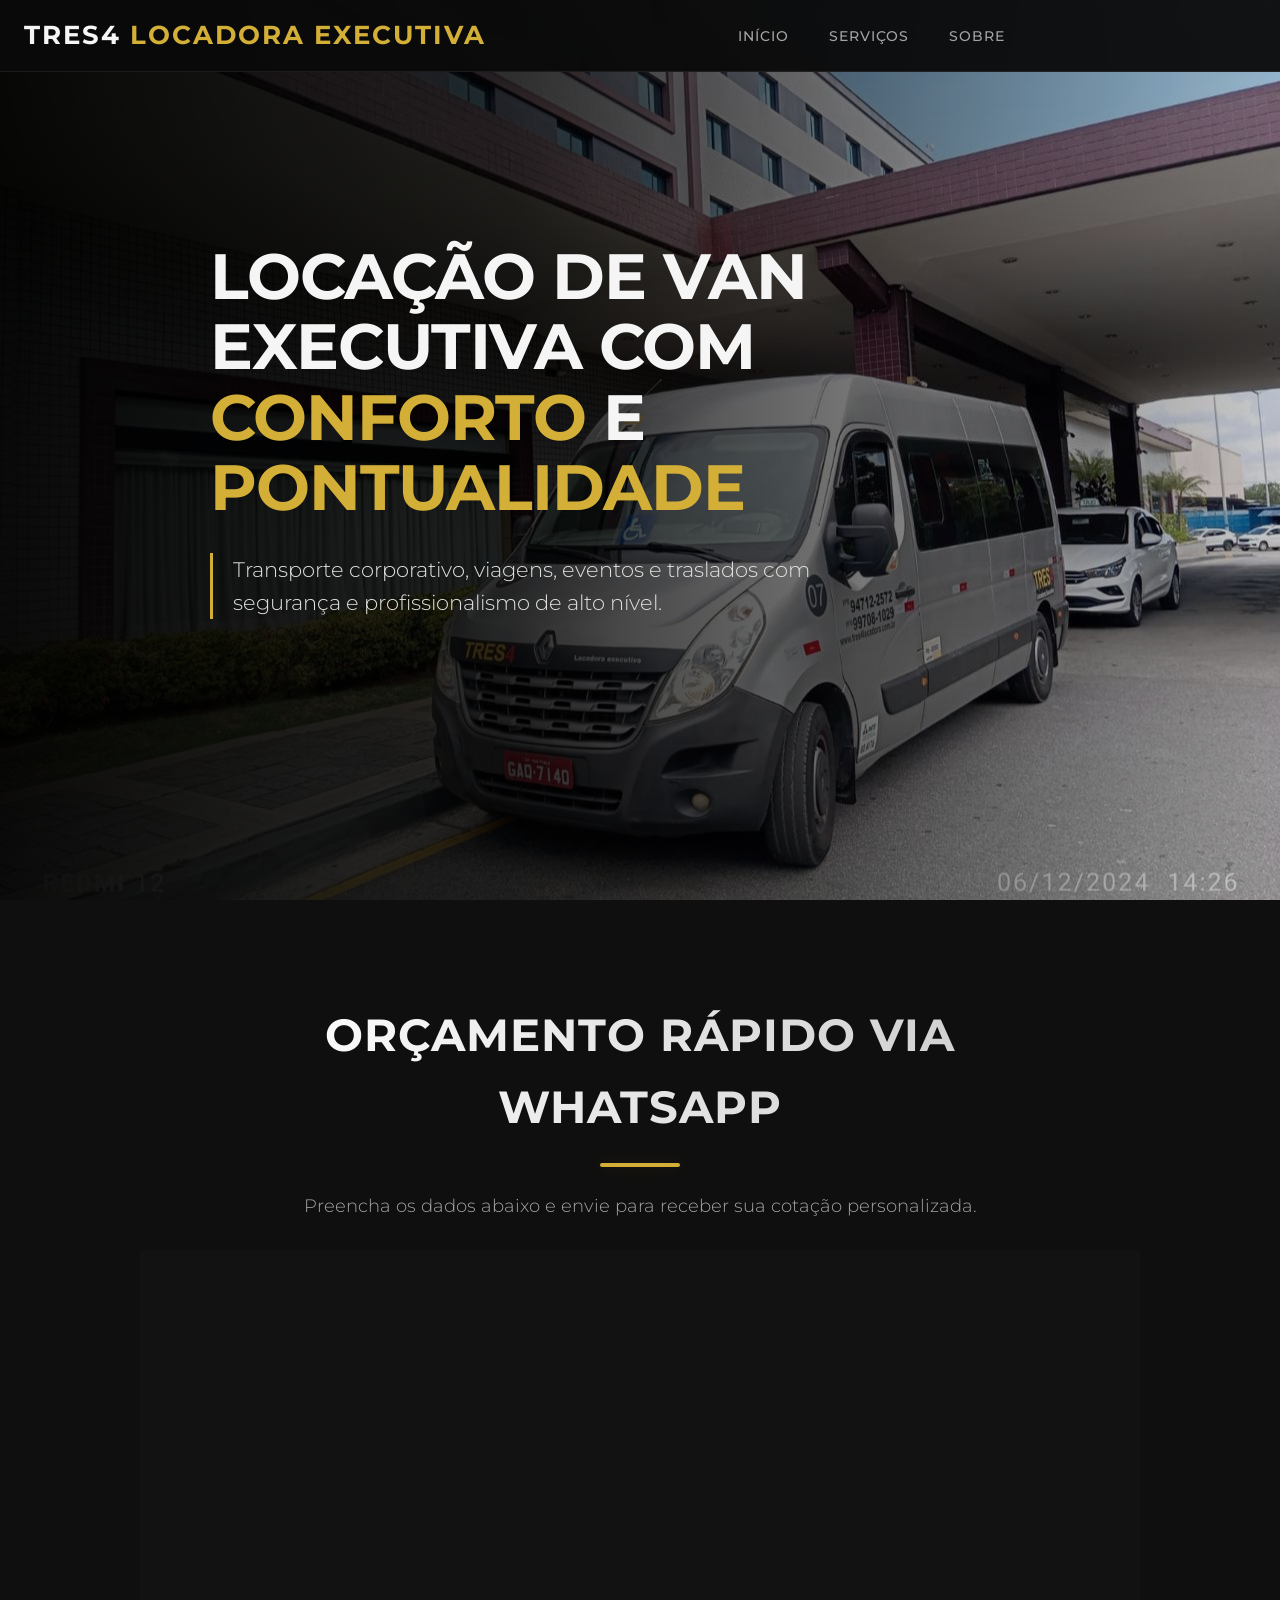
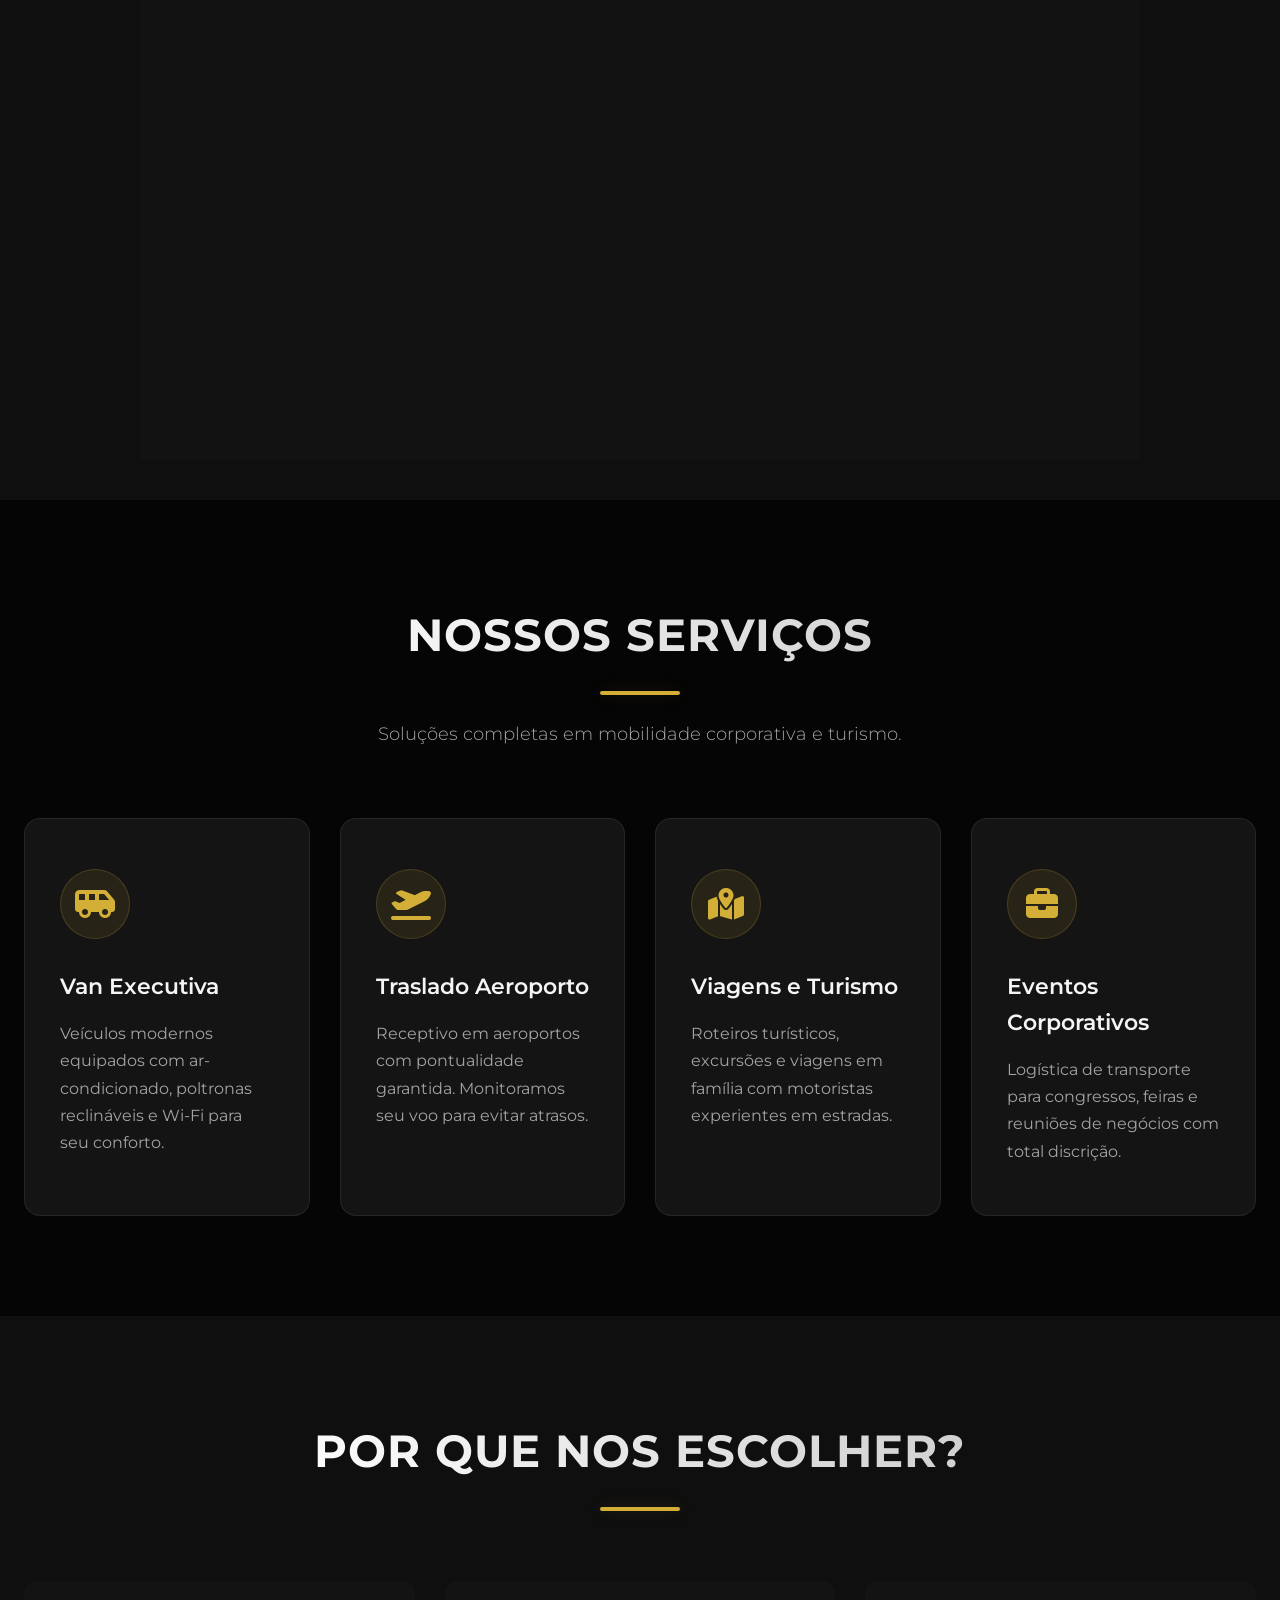
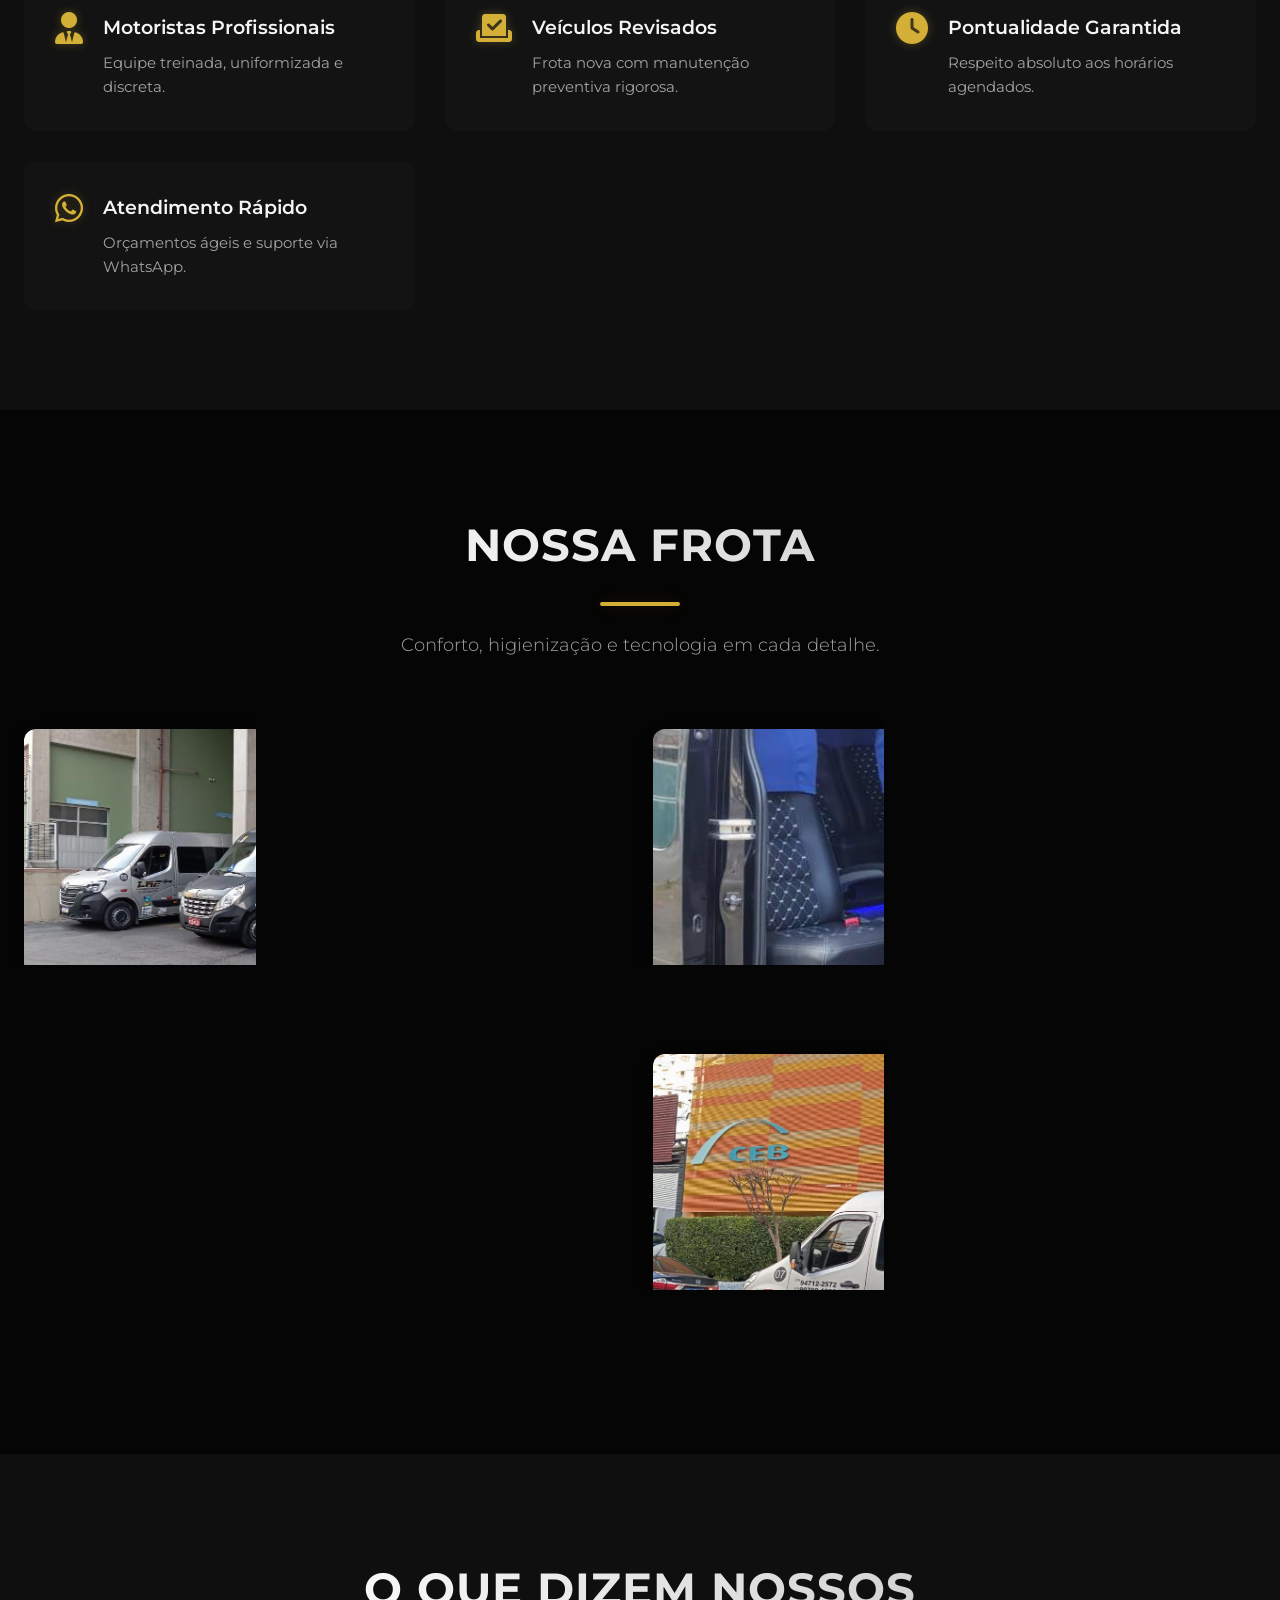
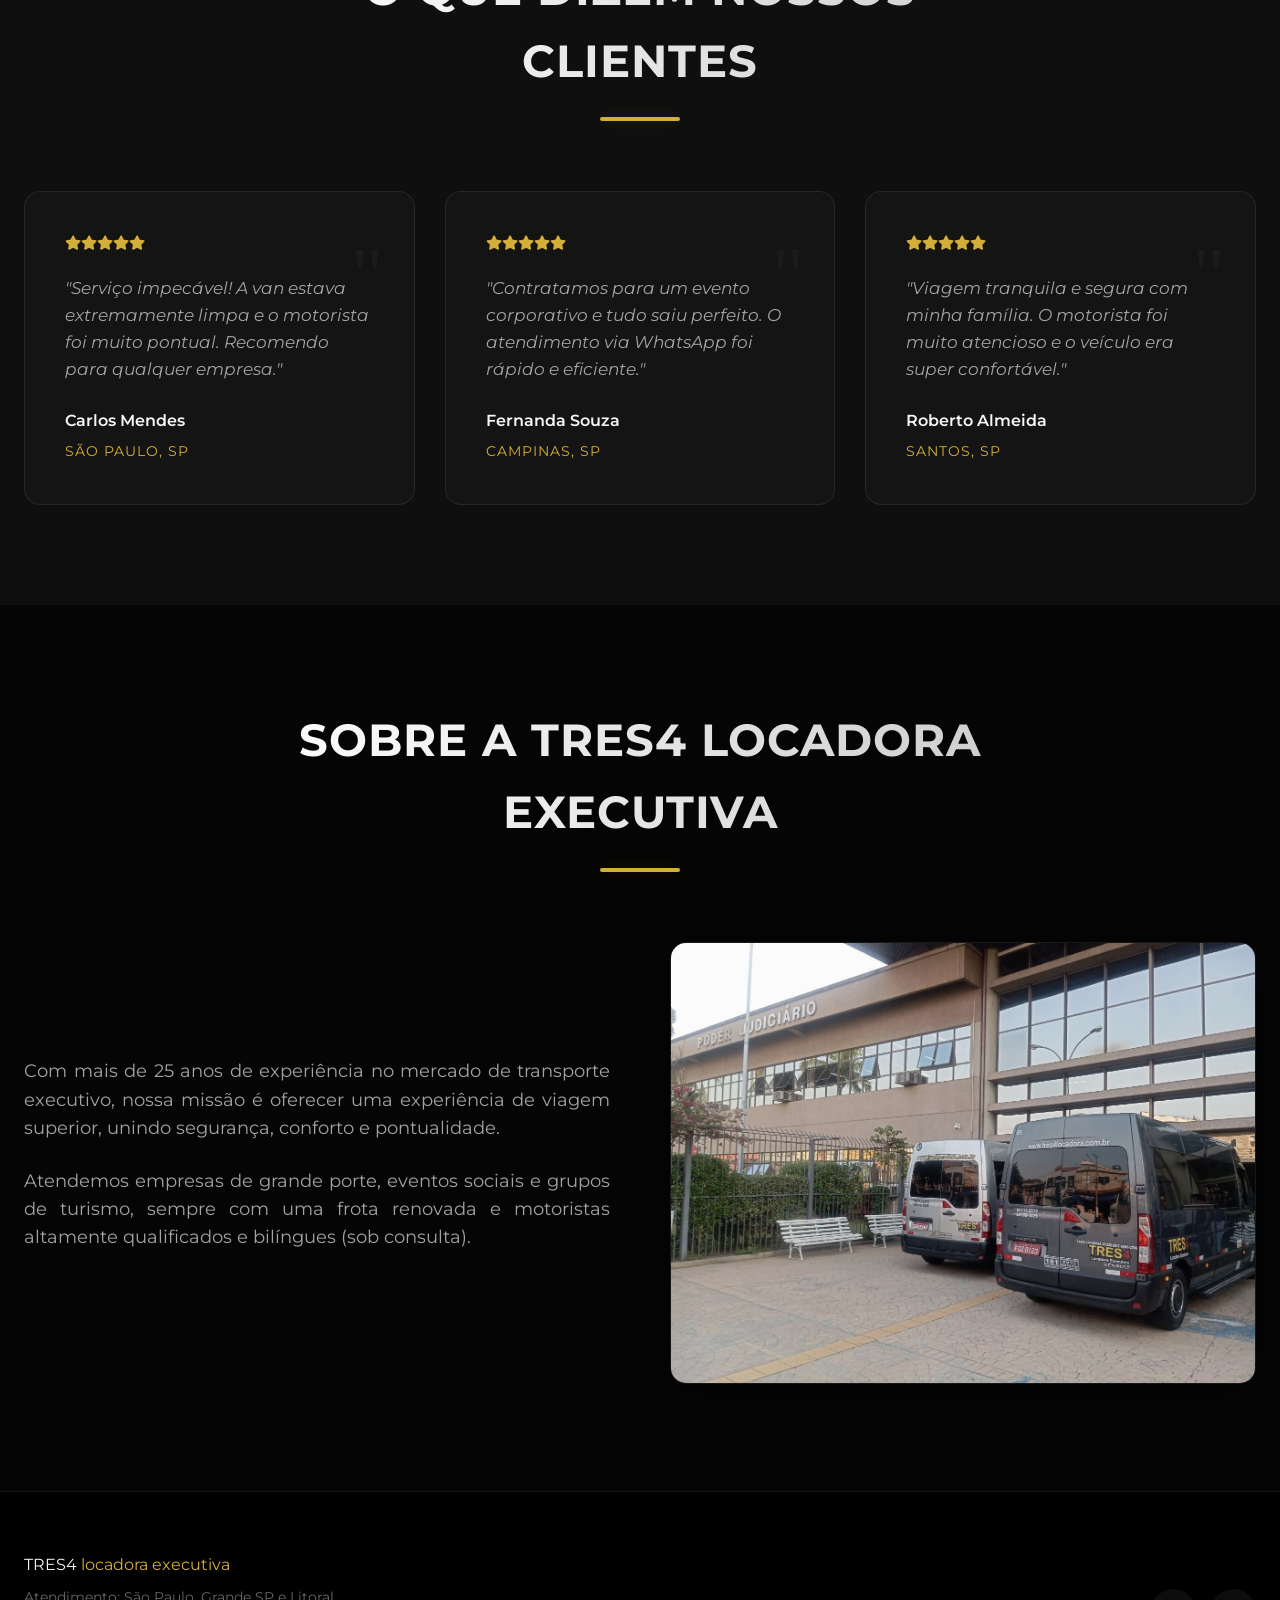
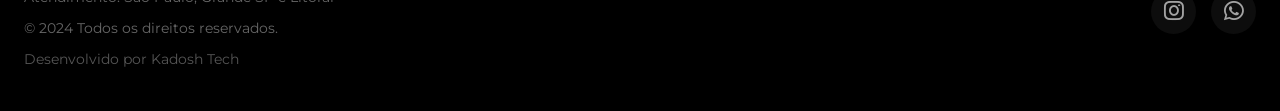
==== commit e2c8e8b8: "Add files via upload" ====
--- a/index.html
+++ b/index.html
@@ -120,7 +120,7 @@
         </div>
     </section>
 
-    
+
     <!-- 3) SEÇÃO DE SERVIÇOS -->
     <section id="servicos" class="section-padding bg-dark">
         <div class="container">
@@ -286,7 +286,7 @@
             </div>
             <div class="about-content fade-in-section">
                 <div class="about-text-new">
-                    <p>Com mais de 10 anos de experiência no mercado de transporte executivo, nossa missão é oferecer uma experiência de viagem superior, unindo segurança, conforto e pontualidade.</p>
+                    <p>Com mais de 25 anos de experiência no mercado de transporte executivo, nossa missão é oferecer uma experiência de viagem superior, unindo segurança, conforto e pontualidade.</p>
                     <p>Atendemos empresas de grande porte, eventos sociais e grupos de turismo, sempre com uma frota renovada e motoristas altamente qualificados e bilíngues (sob consulta).</p>
                 </div>
                 <div class="about-image-new">
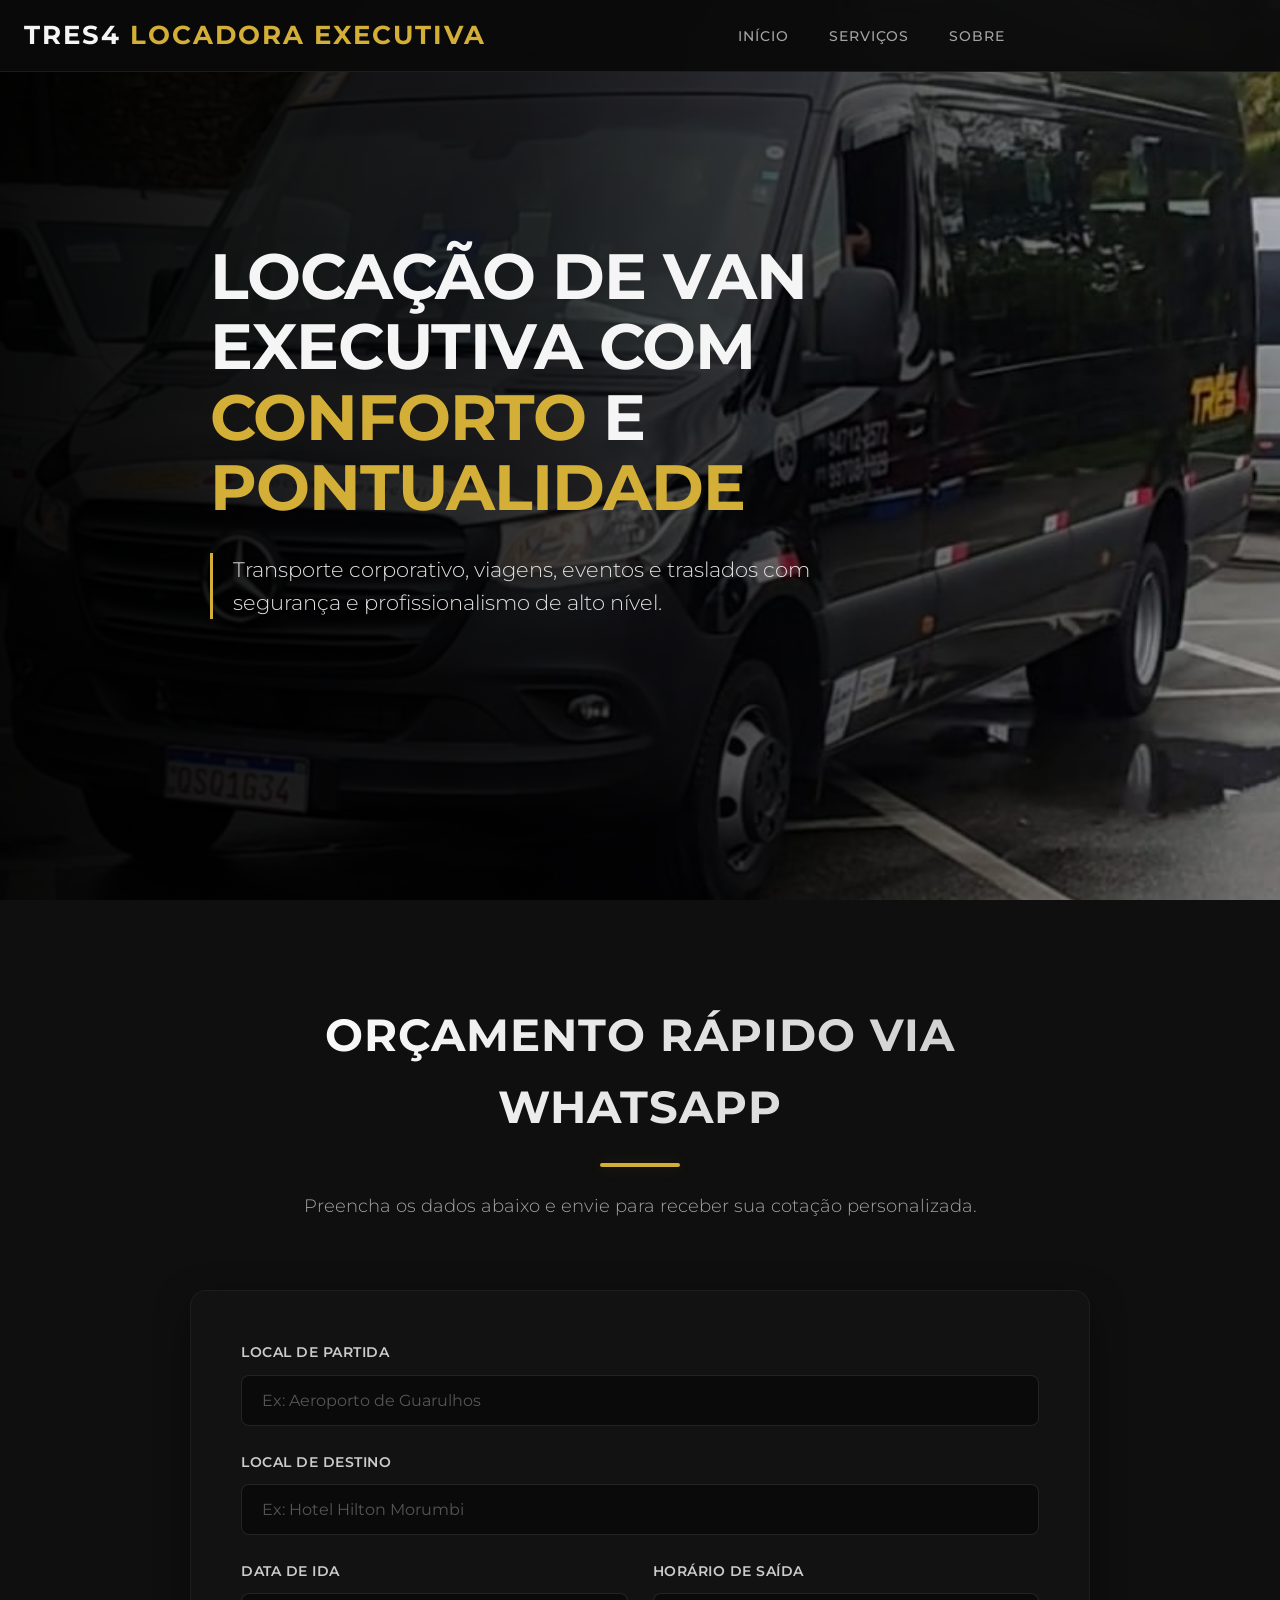
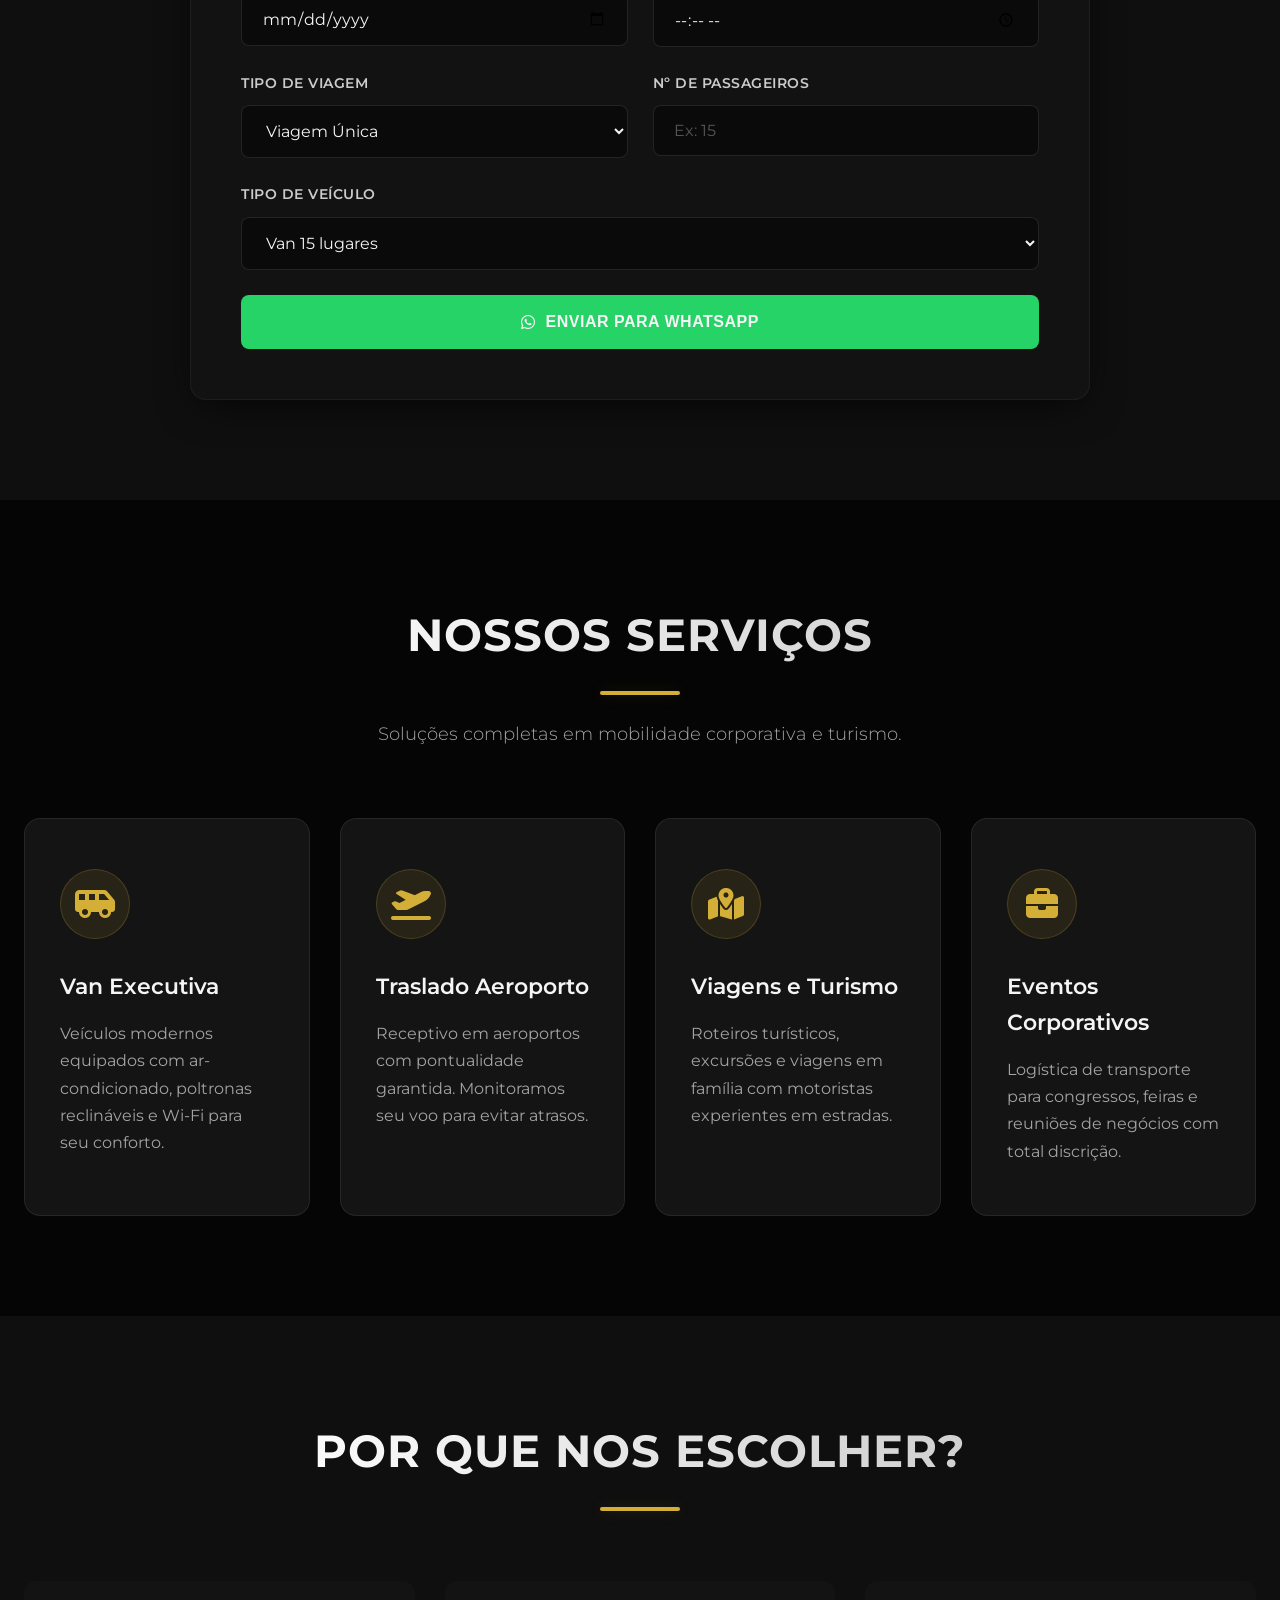
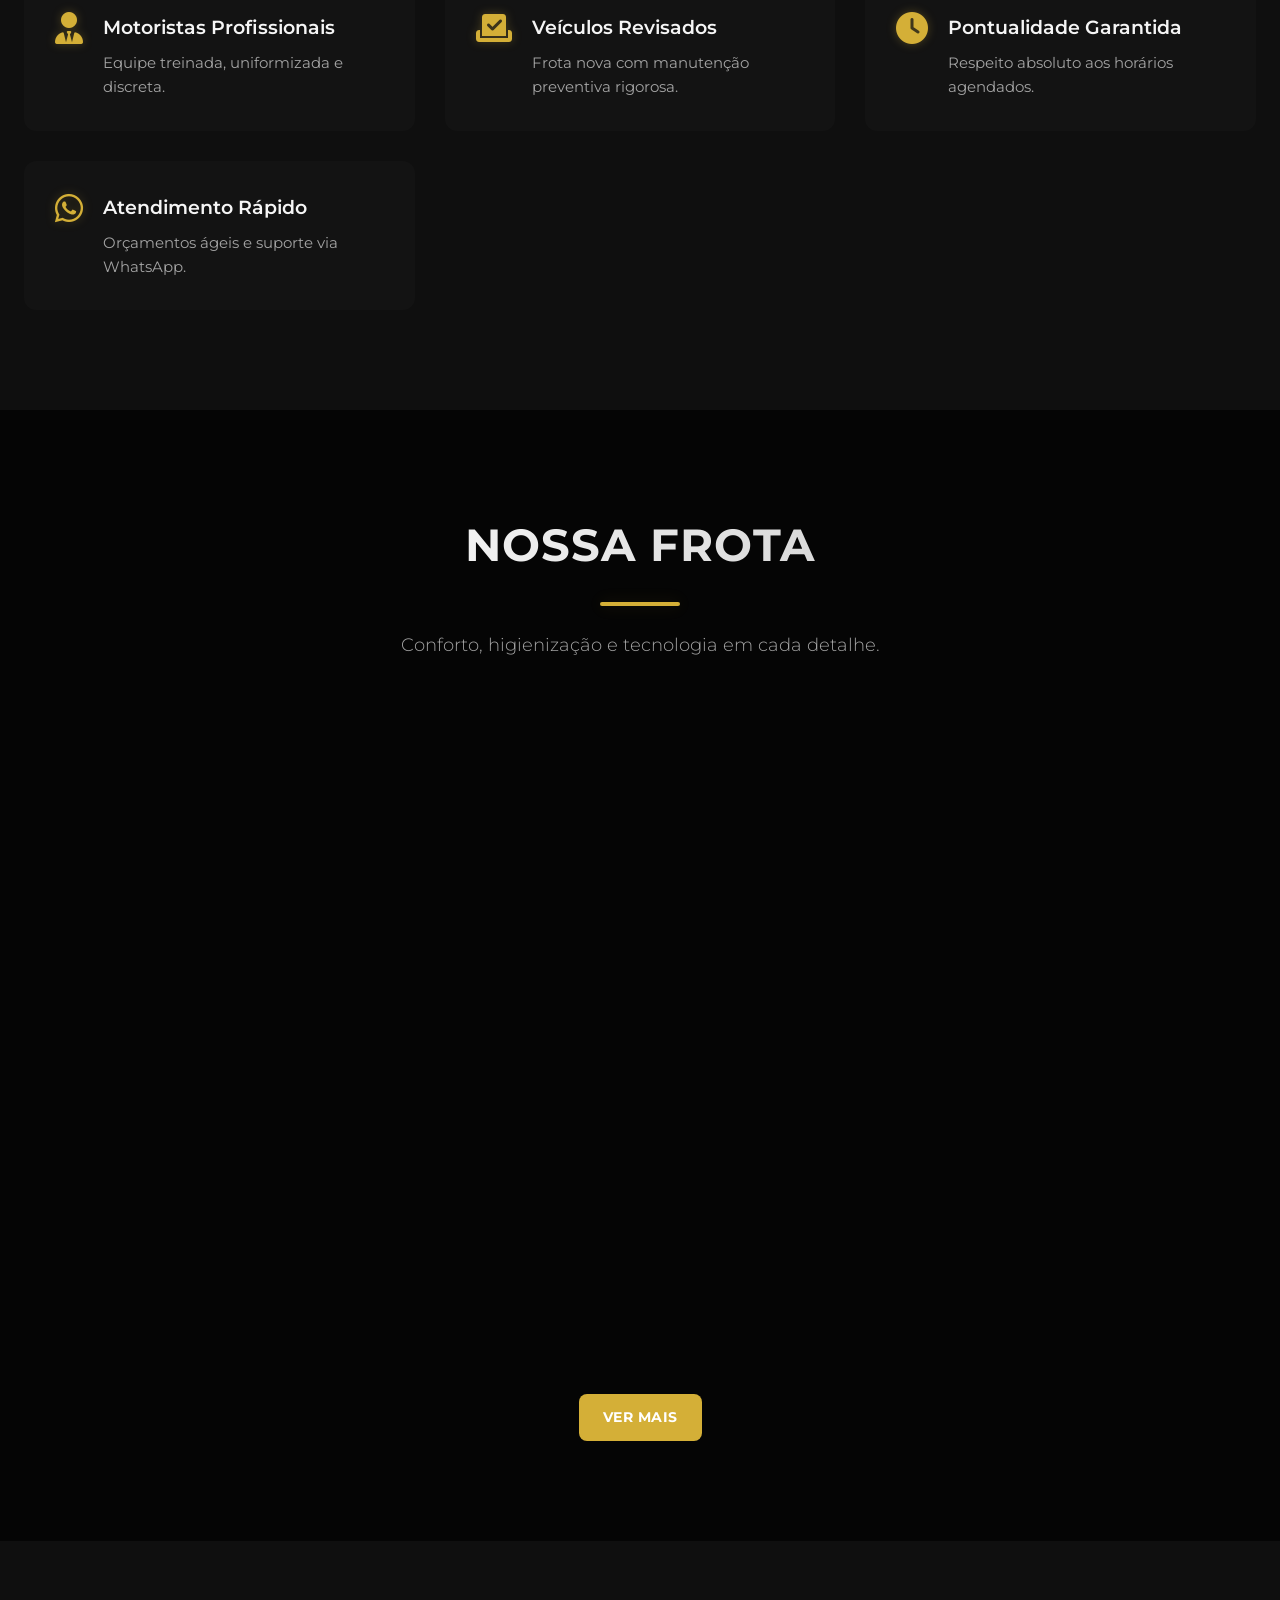
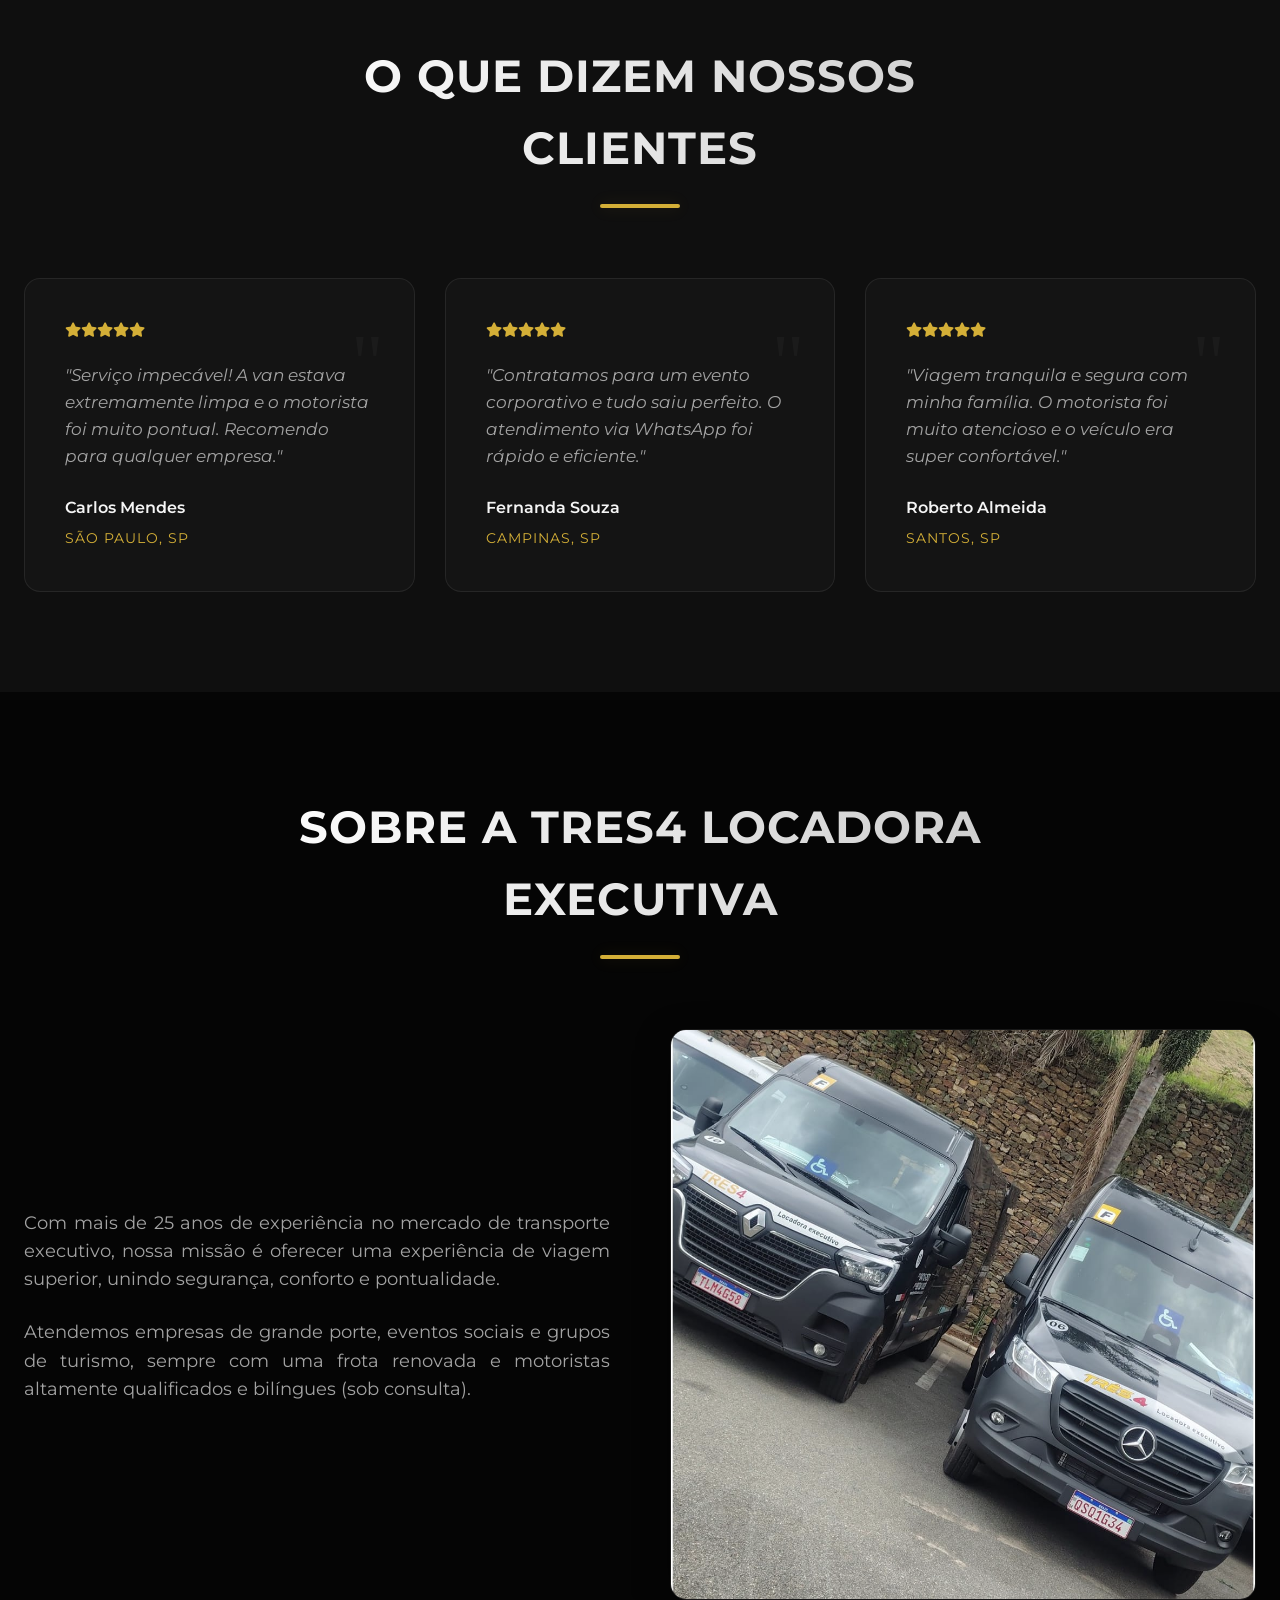
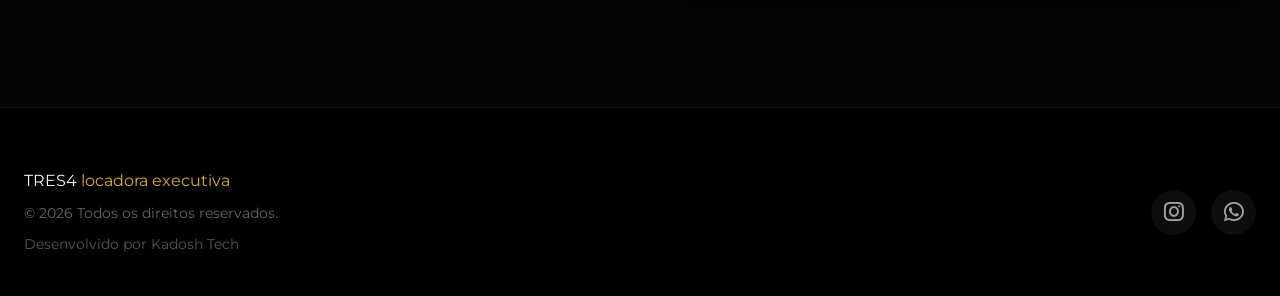
==== commit a35696d9: "Add files via upload" ====
--- a/index.html
+++ b/index.html
@@ -89,7 +89,7 @@
                         <div class="form-group">
                             <label for="tipo-viagem">Tipo de Viagem</label>
                             <select id="tipo-viagem" required>
-                                <option value="Só Ida">Só Ida</option>
+                                <option value="Só Ida">Viagem Única</option>
                                 <option value="Bate e Volta">Bate e Volta</option>
                             </select>
                         </div>
@@ -225,21 +225,25 @@
 
             <div class="gallery-grid">
                 <div class="gallery-item fade-in-section">
-                    <img src="img/96c2bb25-fee1-4626-82e7-6e693b0df687.jpg" alt="Interior Van Executiva">
+                    <img src="img/WhatsApp Image 2026-02-20 at 16.34.57.jpeg" alt="Interior Van Executiva">
                     <div class="gallery-overlay"><i class="fa-solid fa-magnifying-glass-plus"></i></div>
                 </div>
                 <div class="gallery-item fade-in-section">
-                    <img src="img/d9f26574-5189-4504-b9fa-1c1dcefc4586.jpg" alt="Van Executiva Externa">
+                    <img src="img/WhatsApp Image 2026-02-20 at 16.35.02 (1).jpeg" alt="Van Executiva Externa">
                     <div class="gallery-overlay"><i class="fa-solid fa-magnifying-glass-plus"></i></div>
                 </div>
                 <div class="gallery-item fade-in-section">
-                    <img src="img/294450ea-e148-44d5-8712-19828cb060cf.jpg" alt="Conforto Poltronas">
+                    <img src="img/WhatsApp Image 2026-02-20 at 16.35.04 (2).jpeg" alt="Conforto Poltronas">
                     <div class="gallery-overlay"><i class="fa-solid fa-magnifying-glass-plus"></i></div>
                 </div>
                 <div class="gallery-item fade-in-section">
-                    <img src="img/e21694b3-dbf9-4ef1-8dc4-aefa2a2aeecd.jpg" alt="Viagem Corporativa">
+                    <img src="img/WhatsApp Image 2026-02-20 at 16.35.06.jpeg" alt="Viagem Corporativa">
                     <div class="gallery-overlay"><i class="fa-solid fa-magnifying-glass-plus"></i></div>
                 </div>
+            </div>
+
+            <div style="text-align: center; margin-top: 40px;">
+                <a href="frota.html" class="btn-primary btn-small btn-gold">Ver Mais</a>
             </div>
         </div>
     </section>
@@ -290,7 +294,10 @@
                     <p>Atendemos empresas de grande porte, eventos sociais e grupos de turismo, sempre com uma frota renovada e motoristas altamente qualificados e bilíngues (sob consulta).</p>
                 </div>
                 <div class="about-image-new">
-                    <img src="img/69a67523-b2e0-4eae-94ff-9f97b449d1ce.jpg" alt="Motorista Executivo">
+                    <img src="img/WhatsApp Image 2026-02-20 at 16.35.04 (2).jpeg" alt="Motorista Executivo">
+                </div>
+            </div>
+       
                 </div>
             </div>
         </div>
@@ -300,13 +307,13 @@
         <div class="container footer-content">
             <div class="footer-logo">
                 TRES4 <span class="text-gold">locadora executiva</span>
-                <p>Atendimento: São Paulo, Grande SP e Litoral</p>
-                <p>&copy; 2024 Todos os direitos reservados.</p>
+               
+                <p>&copy; 2026 Todos os direitos reservados.</p>
                 <p><a href="https://kadosh-tech.vercel.app/" target="_blank" class="kadosh-link">Desenvolvido por Kadosh Tech</a></p>
             </div>
             <div class="social-icons">
                 <a href="https://www.instagram.com/locadoradevanstres4/" target="_blank"><i class="fa-brands fa-instagram"></i></a>
-                <a href="https://wa.me/5511943719478" target="_blank"><i class="fa-brands fa-whatsapp"></i></a>
+                <a href="https://wa.me/5511945715913" target="_blank"><i class="fa-brands fa-whatsapp"></i></a>
             </div>
         </div>
     </footer>
--- a/css/style.css
+++ b/css/style.css
@@ -127,6 +127,19 @@
 .btn-small { padding: 12px 24px; font-size: 0.9rem; }
 .btn-large { padding: 18px 40px; font-size: 1rem; }
 
+/* Botão Amarelo (Gold) */
+.btn-gold {
+    background-color: var(--color-gold);
+    color: #fff; /* Texto Branco */
+}
+
+.btn-gold:hover {
+    background-color: var(--color-gold-hover);
+    color: #fff;
+    transform: translateY(-3px); /* Mesmo efeito do botão WhatsApp */
+    box-shadow: 0 10px 25px rgba(212, 175, 55, 0.3); /* Sombra amarela */
+}
+
 /* --- Header --- */
 header {
     position: absolute;
@@ -207,7 +220,7 @@
 .hero {
     height: 100vh;
     min-height: 600px;
-    background-image: url('../img/06b95664-b39d-4b4d-8f35-195a34e56233.jpg'); /* Placeholder Van/Carro Luxo */
+    background-image: url('../img/inicial.jpeg'); /* Placeholder Van/Carro Luxo */
     background-size: cover;
     background-position: center;
     position: relative;
@@ -418,7 +431,7 @@
 /* --- Galeria --- */
 .gallery-grid {
     display: grid;
-    grid-template-columns: repeat(2, 1fr);
+    grid-template-columns: repeat(2, 1fr); /* 2 por linha no PC */
     gap: 25px;
 }
 
@@ -466,9 +479,49 @@
 
 @media (max-width: 768px) {
     .gallery-grid {
-        grid-template-columns: 1fr;
+        grid-template-columns: repeat(2, 1fr); /* Força 2 por linha no Mobile */
+        gap: 15px;
     }
 }
+
+/* --- Lightbox (Visualização de Foto em Tela Cheia) --- */
+.lightbox {
+    position: fixed;
+    top: 0;
+    left: 0;
+    width: 100%;
+    height: 100%;
+    background-color: rgba(0, 0, 0, 0.95);
+    z-index: 2000;
+    display: none; /* Oculto por padrão */
+    justify-content: center;
+    align-items: center;
+    padding: 20px;
+    opacity: 0;
+    transition: opacity 0.3s ease;
+}
+
+.lightbox.active { display: flex; opacity: 1; }
+
+.lightbox img {
+    max-width: 100%;
+    max-height: 90vh;
+    border-radius: 8px;
+    box-shadow: 0 0 30px rgba(0,0,0,0.5);
+    border: 2px solid var(--color-gold);
+}
+
+.lightbox-close {
+    position: absolute;
+    top: 20px;
+    right: 30px;
+    font-size: 3rem;
+    color: var(--color-white);
+    cursor: pointer;
+    transition: var(--transition);
+}
+
+.lightbox-close:hover { color: var(--color-gold); transform: scale(1.1); }
 
 /* --- Depoimentos --- */
 .testimonials-grid {
